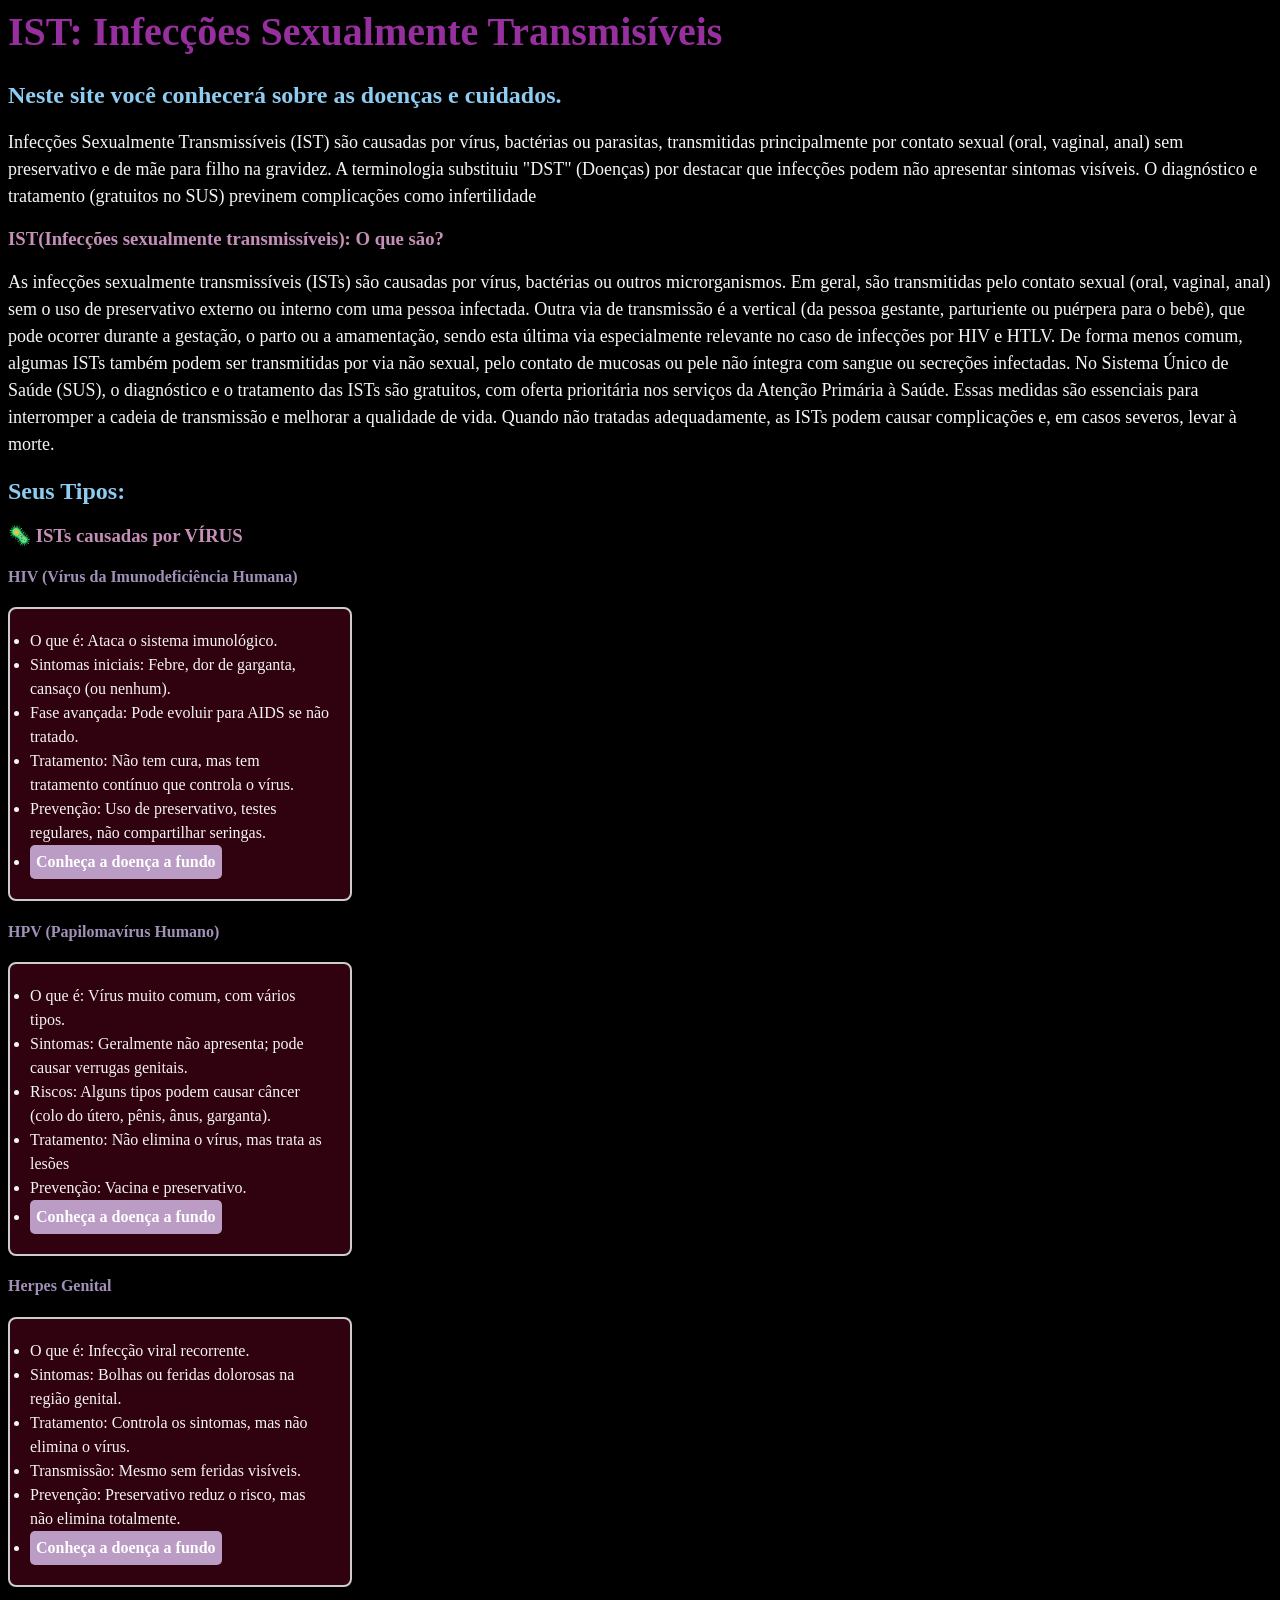
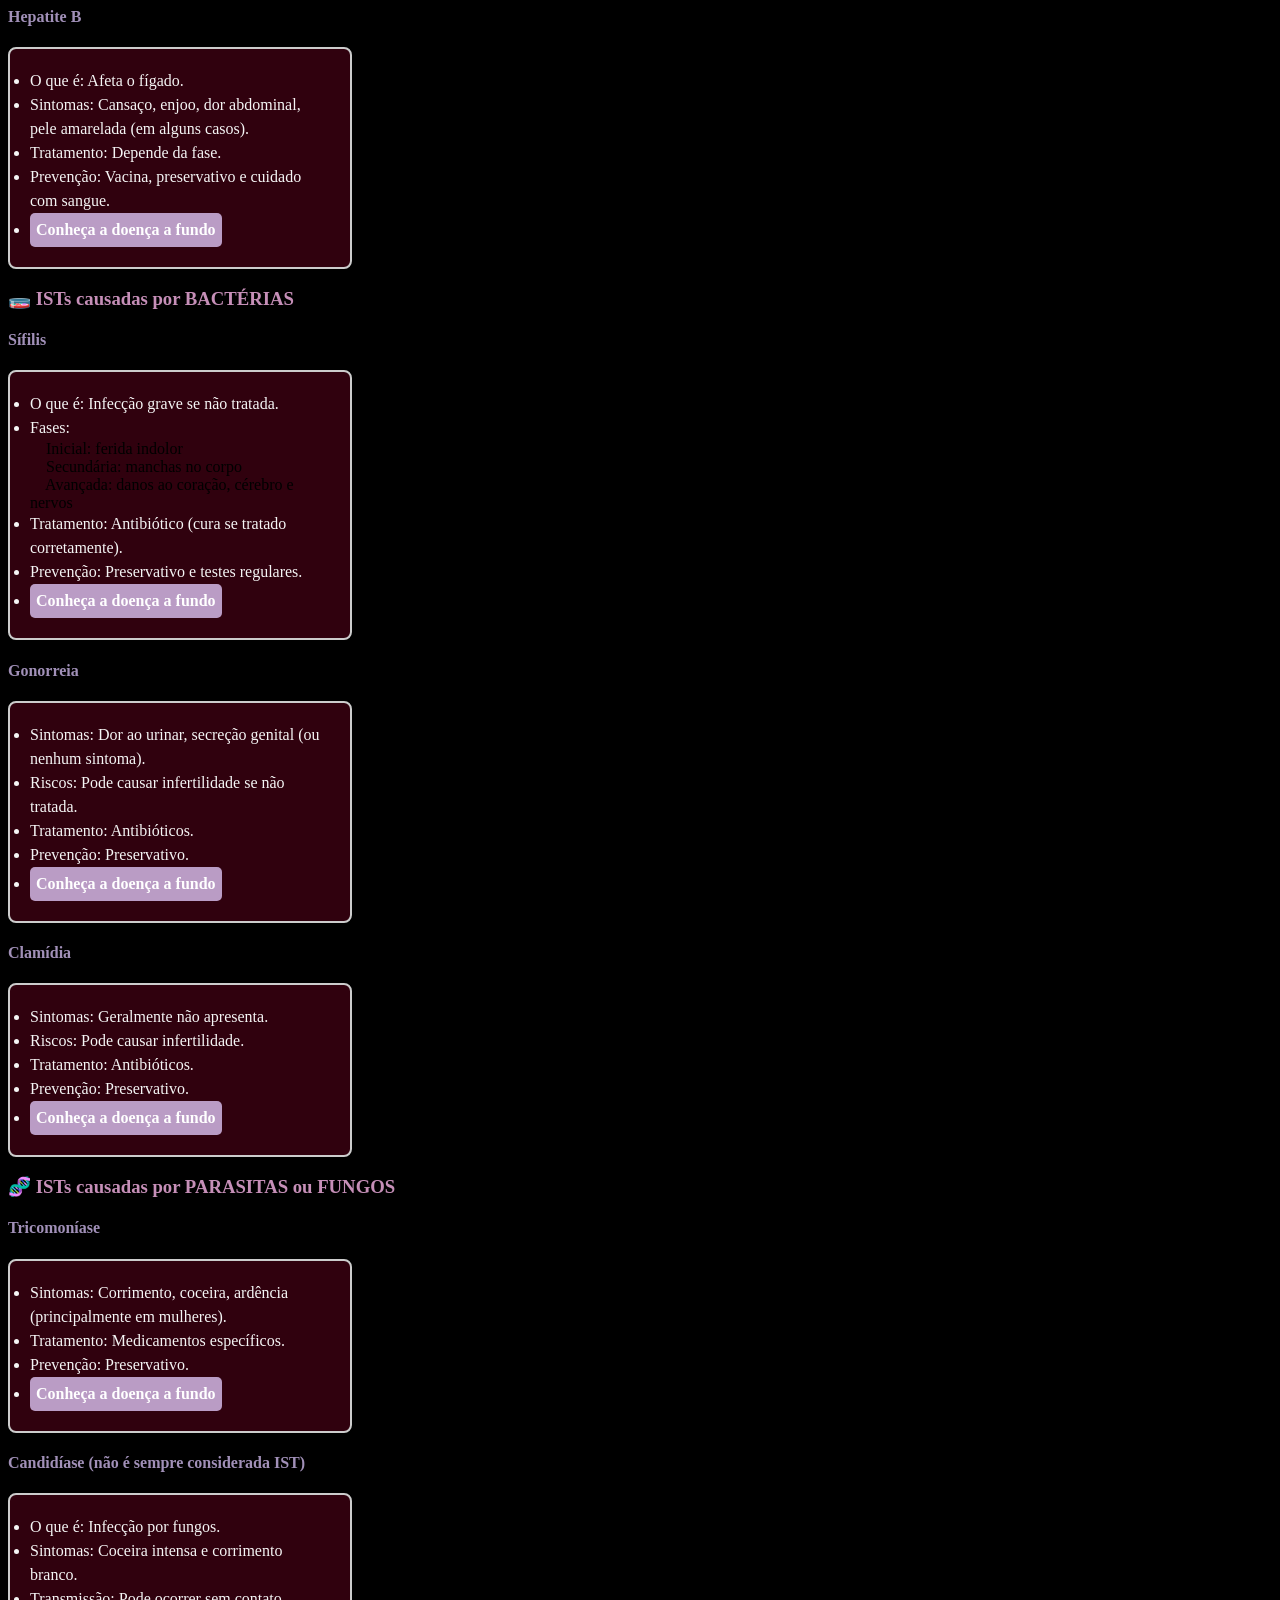
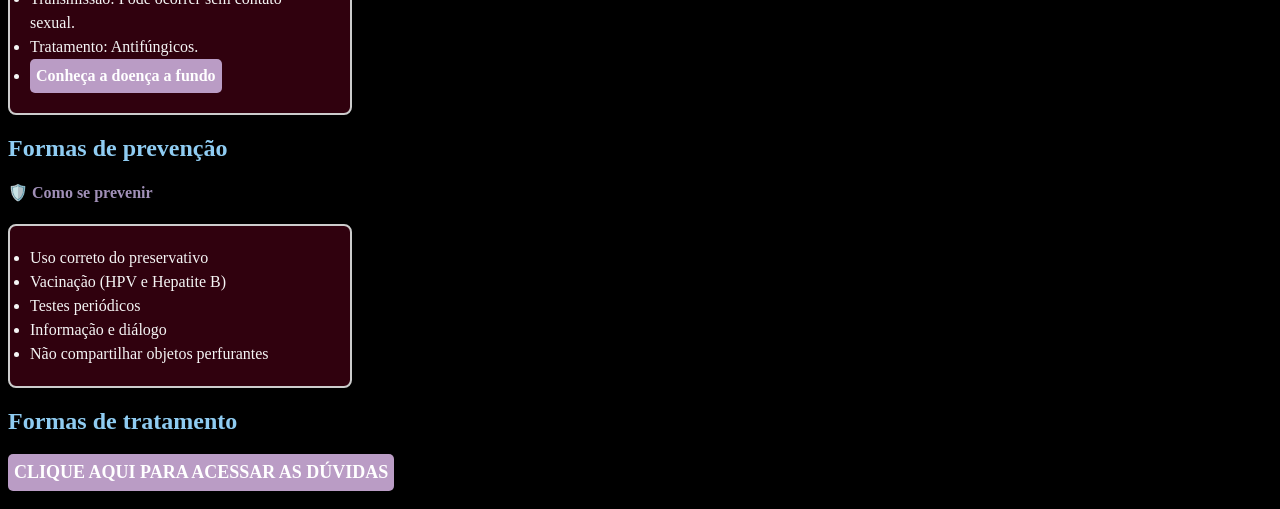
==== index.html @ 408e40e5 "colocando o index denovo" ====
<html>
    <head>
        <meta charset="UTF-8">
        <meta name="description" content="O silencio transmite">
        <title>ISTs: O SILÊNCIO TRANSMITE</title>
        <style>
            body {
    background-color:black;
  }
  
  h1 {
    color:rgb(152, 47, 158);
    font-size: 40px;
    

  }

  
  h2 {
    
    color: rgb(143, 204, 242);
  }


  
  h3 {

    color: rgb(198, 143, 184);
  }

  h4 {

    color: rgb(161, 144, 184);
  }
  
  
  li {
    color:whitesmoke;
    line-height: 1.5;
  }
  
  
  
  
  
  p {
    color: whitesmoke;
    font-size: large;
    line-height: 1.5;
   
  }

 br {
    color: wheat;
 }

 a {
    display: inline-block;
    padding: 5px 6px;
    background-color: #ba9cc5;
    color: #ffffff;
    text-decoration: none;
    border-radius: 5px;
    font-weight: bold;
    transition: background-color 0.3s ease, transform 0.2s;
 }

 ul {
    background-color:rgb(48, 1, 14); /* Cor de fundo da caixinha */
    border: 2px solid #ccc; /* Cor e espessura da borda */
    border-radius: 8px; /* Cantos arredondados */
    padding: 20px; /* Espaço entre o texto e a borda */
    width: 300px; /* Largura fixa da caixinha */
    
 }
  

 
        </style>
    </head>
        <body>
            <header> 
                <h1>IST: Infecções Sexualmente Transmisíveis</h1>
                <h2>Neste site você conhecerá sobre as doenças e cuidados. </h2>
            </header>
            
            <main>
                  <!--   INTRODUÇÃO -->
                <section>
                
                    <p>Infecções Sexualmente Transmissíveis (IST) são causadas por vírus, bactérias ou parasitas, transmitidas principalmente por contato sexual (oral, vaginal, anal) sem preservativo e de mãe para filho na gravidez. A terminologia substituiu "DST" (Doenças) por destacar que infecções podem não apresentar sintomas visíveis. O diagnóstico e tratamento (gratuitos no SUS) previnem complicações como infertilidade </p>
                
                </section>
                <!--  DESENVOLVIMENTO(OQ E )  -->
                <section>
                    <h3> IST(Infecções sexualmente transmissíveis): O que são? </h3>   

                    <P>As infecções sexualmente transmissíveis (ISTs) são causadas por vírus, bactérias ou outros microrganismos. Em geral, são transmitidas pelo contato sexual (oral, vaginal, anal) sem o uso de preservativo externo ou interno com uma pessoa infectada.
                         Outra via de transmissão é a vertical (da pessoa gestante, parturiente ou puérpera para o bebê), que pode ocorrer durante a gestação, o parto ou a amamentação, sendo esta última via especialmente relevante no caso de infecções por HIV e HTLV. 
                         De forma menos comum, algumas ISTs também podem ser transmitidas por via não sexual, pelo contato de mucosas ou pele não íntegra com sangue ou secreções infectadas.
                         No Sistema Único de Saúde (SUS), o diagnóstico e o tratamento das ISTs são gratuitos, com oferta prioritária nos serviços da Atenção Primária à Saúde. Essas medidas são essenciais para interromper a cadeia de transmissão e melhorar a qualidade de vida. Quando não tratadas adequadamente, as ISTs podem causar complicações e, em casos severos, levar à morte.</P>
                </section>   

                <section>
                    <h2>Seus Tipos:</h2>
                        <h3>🦠 ISTs causadas por VÍRUS</h3>
                            <h4>HIV (Vírus da Imunodeficiência Humana)</h4>
                                <ul>
                                    <li>O que é: Ataca o sistema imunológico.</li>

                                    <li>Sintomas iniciais: Febre, dor de garganta, cansaço (ou nenhum).</li>

                                    <li>Fase avançada: Pode evoluir para AIDS se não tratado.</li>

                                    <li>Tratamento: Não tem cura, mas tem tratamento contínuo que controla o vírus.</li>

                                    <li>Prevenção: Uso de preservativo, testes regulares, não compartilhar seringas.</li>
                                    <li><a href="mais_HIV.html">Conheça a doença a fundo</a></li>
                                </ul>
                            
                            <h4>HPV (Papilomavírus Humano)</h4>
                                <ul>
                                    <li>O que é: Vírus muito comum, com vários tipos.</li>

                                    <li>Sintomas: Geralmente não apresenta; pode causar verrugas genitais.</li>

                                    <li>Riscos: Alguns tipos podem causar câncer (colo do útero, pênis, ânus, garganta).</li>

                                    <li>Tratamento: Não elimina o vírus, mas trata as lesões</li>

                                    <li>Prevenção: Vacina e preservativo.</li>
                                    <li><a href="mais_HPV.html">Conheça a doença a fundo</a></li>
                                </ul>
                            <h4>Herpes Genital</h4>
                                <ul>
                                    <li>O que é: Infecção viral recorrente.</li>

                                    <li>Sintomas: Bolhas ou feridas dolorosas na região genital.</li>

                                    <li>Tratamento: Controla os sintomas, mas não elimina o vírus.</li>

                                    <li>Transmissão: Mesmo sem feridas visíveis.</li>

                                    <li>Prevenção: Preservativo reduz o risco, mas não elimina totalmente.</li>
                                    <li><a href="mais_herpesgenital.html">Conheça a doença a fundo</a></li>
                                </ul>
                                                
                            <h4>Hepatite B</h4>
                                <ul>
                                    <li>O que é: Afeta o fígado.</li>

                                    <li>Sintomas: Cansaço, enjoo, dor abdominal, pele amarelada (em alguns casos).</li>

                                    <li>Tratamento: Depende da fase.</li>

                                    <li>Prevenção: Vacina, preservativo e cuidado com sangue.</li>
                                    <li><a href="mais_hepatitib.html">Conheça a doença a fundo</a></li>
                                </ul>

                </section>

                <section>
                        <h3>🧫 ISTs causadas por BACTÉRIAS</h3>
                            <h4>Sífilis</h4>

                                <ul>
                                    <li>O que é: Infecção grave se não tratada.</li>

                                    <li>Fases:</li>

                                    &nbsp; &nbsp; Inicial: ferida indolor

                                    <br> &nbsp; &nbsp; Secundária: manchas no corpo

                                    <br> &nbsp; &nbsp; Avançada: danos ao coração, cérebro e nervos

                                    <li>Tratamento: Antibiótico (cura se tratado corretamente).</li>
 
                                    <li>Prevenção: Preservativo e testes regulares.</li>
                                    <li><a href="mais_sifilis.html">Conheça a doença a fundo</a></li>
                            
                                </ul>
                            <H4>Gonorreia</H4>

                                <ul>
                                    <li>Sintomas: Dor ao urinar, secreção genital (ou nenhum sintoma).</li> 

                                    <li>Riscos: Pode causar infertilidade se não tratada.</li>

                                    <li>Tratamento: Antibióticos.</li>
 
                                    <li>Prevenção: Preservativo.</li>
                                    <li><a href="mais_gonorreia.html">Conheça a doença a fundo</a></li>
                                </ul>
                            <h4>Clamídia</h4>
                                <ul>
                                   <li>Sintomas: Geralmente não apresenta.</li>

                                    <li>Riscos: Pode causar infertilidade.</li>

                                    <li>Tratamento: Antibióticos.</li>

                                    <li>Prevenção: Preservativo.</li>
                                    <li><a href="mais_clamidia.html">Conheça a doença a fundo</a></li>
                                </ul>                                                     
                    
                            
                </section>

                <section>
                    <h3>🧬 ISTs causadas por PARASITAS ou FUNGOS</h3>
                        <h4>Tricomoníase</h4>
                            <ul>
                                <li>Sintomas: Corrimento, coceira, ardência (principalmente em mulheres).</li>

                                <li>Tratamento: Medicamentos específicos.</li>

                                <li>Prevenção: Preservativo.</li>
                                <li><a href="mais_tricomoniase.html">Conheça a doença a fundo</a></li>
                            </ul>

                        <h4>Candidíase (não é sempre considerada IST)</h4>
                            <ul>
                                <li>O que é: Infecção por fungos.</li>

                                <li>Sintomas: Coceira intensa e corrimento branco.</li>

                                <li>Transmissão: Pode ocorrer sem contato sexual.</li>

                                <li>Tratamento: Antifúngicos.</li>
                                <li><a href="mais_cadidiase.html">Conheça a doença a fundo</a></li>
                            </ul>
                </section>

                <section>
                    <h2>Formas de prevenção</h2>
                        <h4>🛡️ Como se prevenir</h4>
                        <ul>
                            <li>Uso correto do preservativo</li>

                            <li>Vacinação (HPV e Hepatite B)</li>

                            <li>Testes periódicos</li>

                            <li>Informação e diálogo</li>

                            <li>Não compartilhar objetos perfurantes</li>
                        </ul>
                    <h2>Formas de tratamento</h2> 

                </section>
                    <p><a href="duvidas.html">CLIQUE AQUI PARA ACESSAR AS DÚVIDAS</a></p>
                   
                
                
                
                
                
        
                
                
                <!--     
                <section>
                    <H2>RESPONDA SOBRE O PROFESSOR ADRIANO</H2>
                    <h3>Pergunta 1</h3>
                    <H3>Qual o aluno que o cabelo que mais parece o do professor?</H3>
                    <form>
                        <input type="radio" value="João Victor" id="p1a"
                        name="pergunta1">
                        <label for="p1a">João Victor</label><br>

                        <input type="radio" value="Bernardo Cézar" id="p1b"
                        name="pergunta1">
                        <label for="p1b">Bernardo Cézar</label><br>

                        <input type="radio" value="Pedro Lucas" id="p1c"
                        name="pergunta1">
                        <label for="p1c">Pedro Lucas</label><br>

                        <input type="radio" value="Dantas" id="p1d"
                        name="pergunta1">
                        <label for="p1d">Dantas</label><br>
                    </form>
                </section>
               
                <section>
                    <h3>Pergunta 2</h3>
                    <h3>segundo o professor adriano na próxima aula iremos apreder a mexer com ___:</h3>
                    <input type="text" name="pergunta2" id="p2"  placeholder="escreva sua resposta...">
                </section>
                
                <section>
                    <h3>Pergunta 3</h3>
                    <h3>escreva uma senha para o professor:</h3>
                    <form>
                        <input type="password" id="p3" name="pergunta3" placeholder="digite a senha">
                
                    </form>
                </section>
                
                <section>
                    <h3>Pergunta 4</h3>
                    <h3>Qual dia o professor adriano falou que gostava da turma info1A?</h3>
                    <form>
                        <input type="date" id="p4" name="pergunta4">
                    </form>
                </section>
                <section>
                    <h3>Pergunta 5</h3>
                    <h3>marque aquilo que o professor adriano já ensinou:</h3>
                    <form>
                        <input type="checkbox" id= "p5a"
                        name="pergunta5" value="javascript">
                        <label for="p5a">javascript</label><br>

                        <input type="checkbox" id="p5b"
                        name="pergunta5" value="html">
                        <label for="p5b">html</label><br>

                        <input type="checkbox" name="pergunta5" id="p5c" value="scrach">
                        <label for="p5c">scrach</label><br>

                        <input type="checkbox" name="pergunta5" id="p5d" value="gráficos">
                        <label for="p5c">gráficos</label><br>

                        <input type="checkbox" name="pergunta5" id="p5e" value="música">
                        <label for="p5e">música</label><br>
                    </form>
                </section>

                <SEction>
                    <h2>Upload de Arquivos</h2>
                    <h3>Faça abaixo o upload de um arquivo contendo um código.</h3>
                    <input type="file" name="arquivo" id="arquivo">

                </SEction>
            -->
            </main>      
        </body>                                                                         
</html>
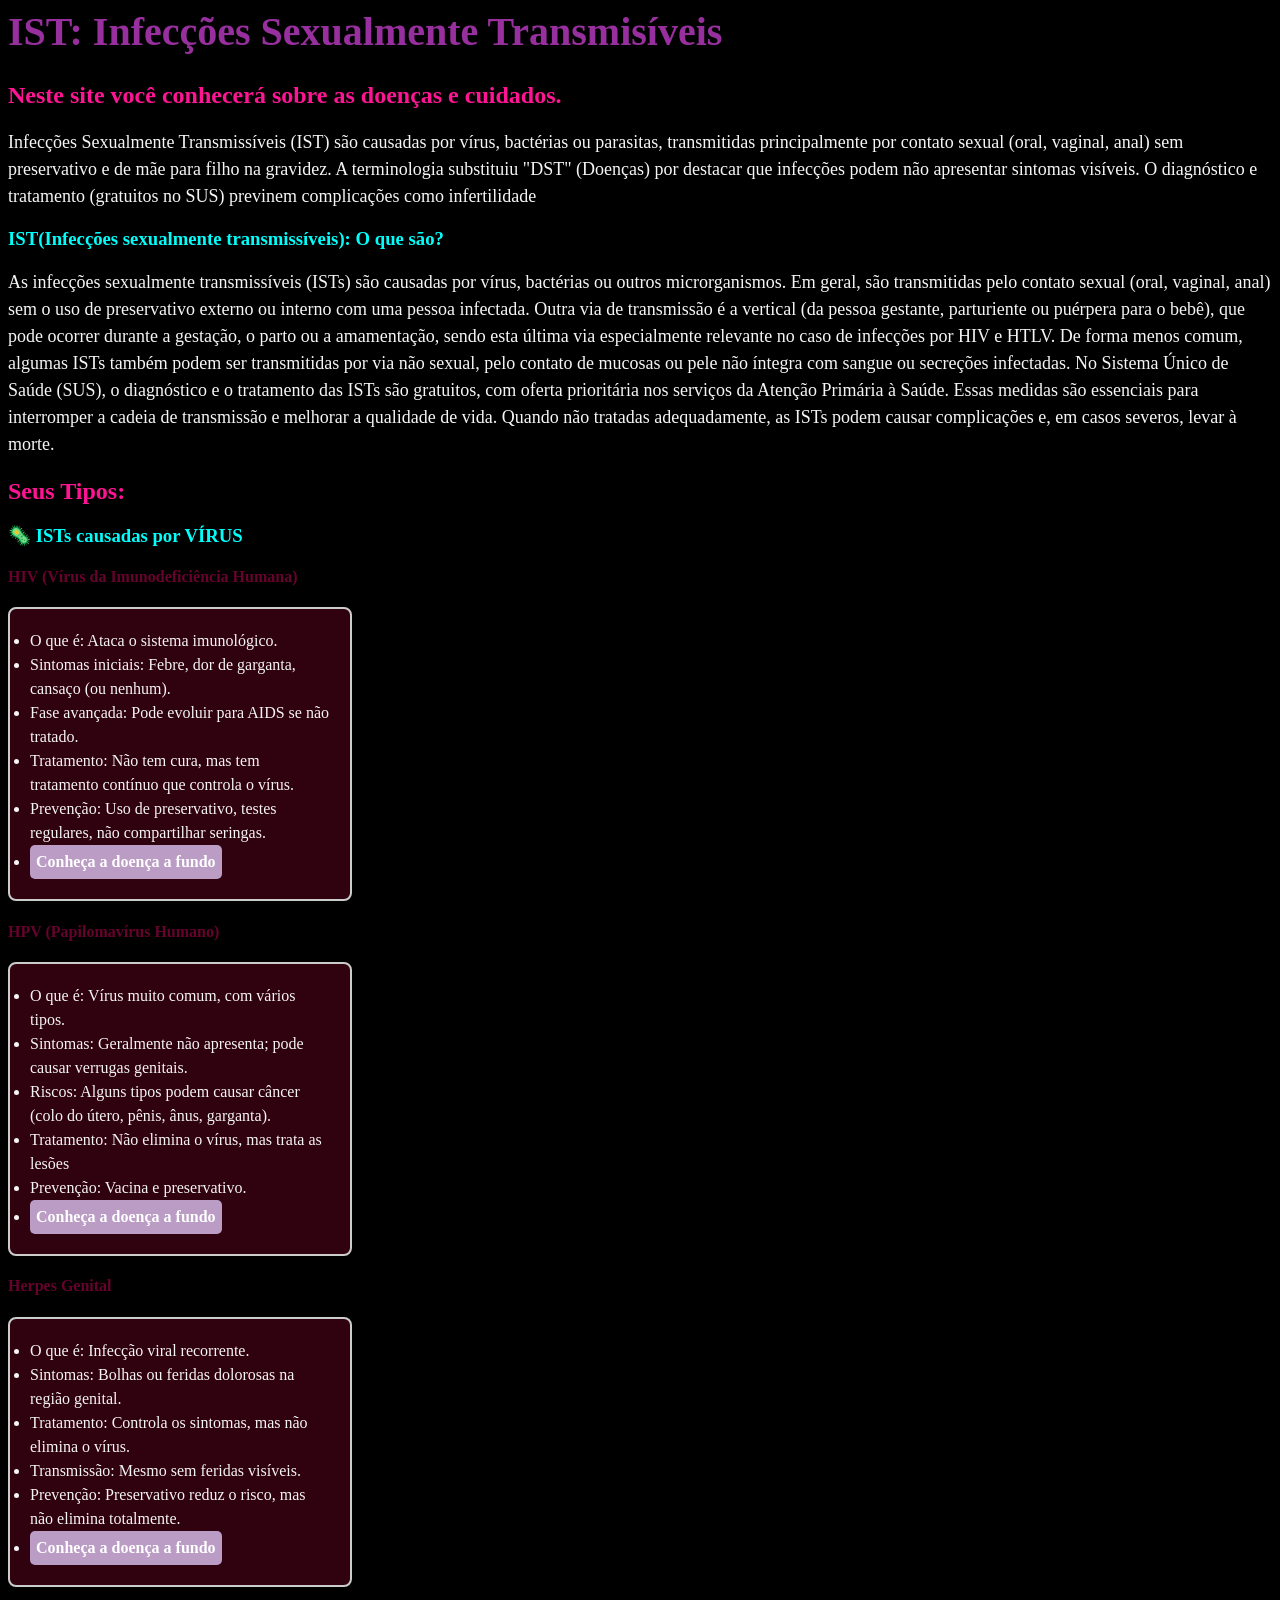
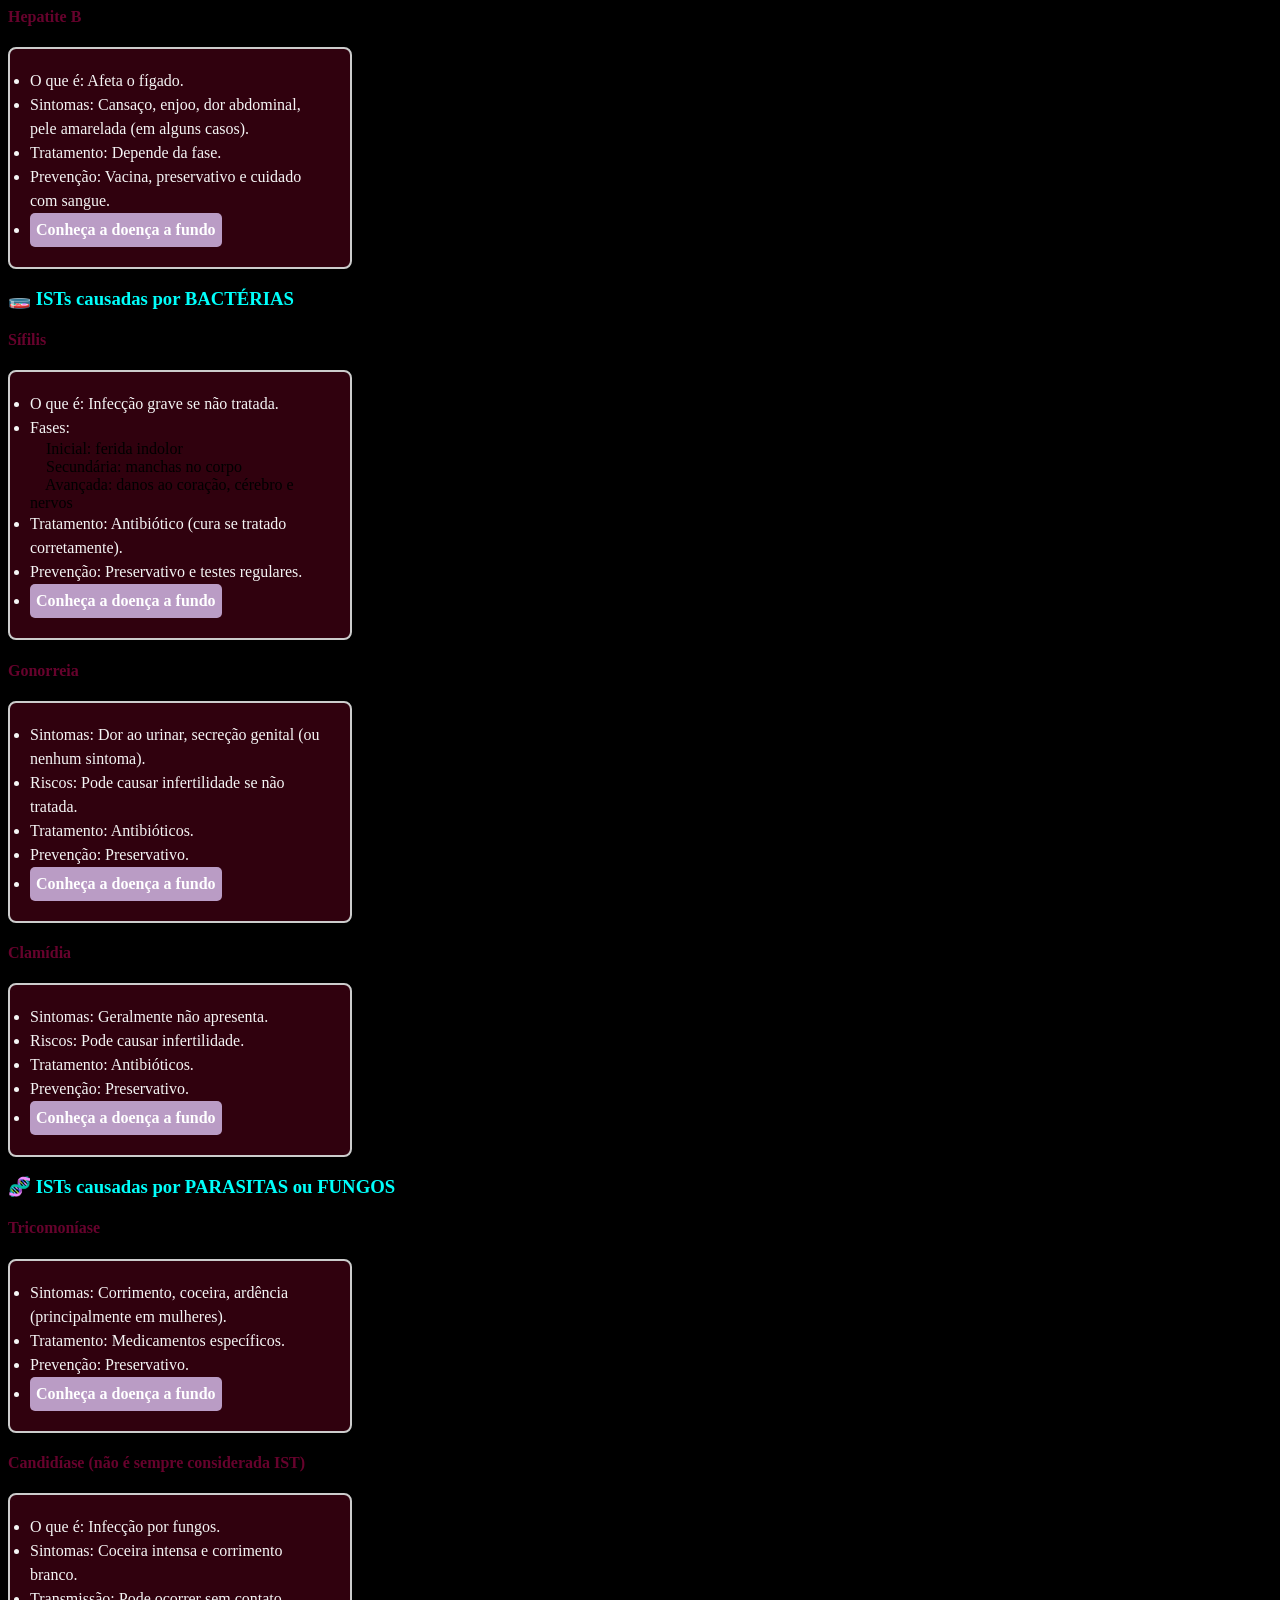
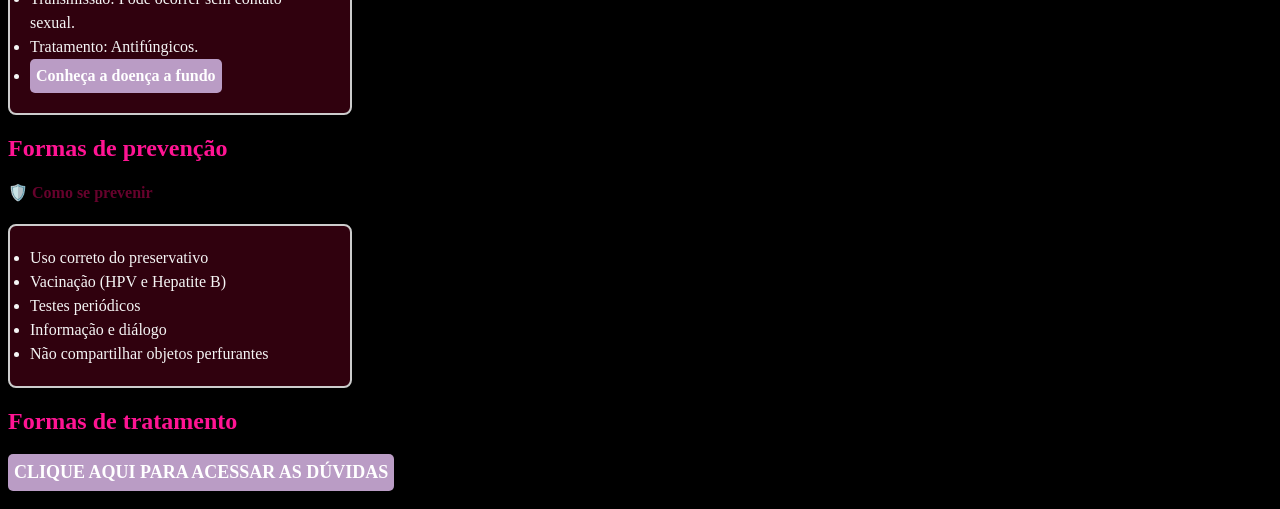
==== commit 46fa18b8: "Update index.html" ====
--- a/index.html
+++ b/index.html
@@ -18,19 +18,19 @@
   
   h2 {
     
-    color: rgb(143, 204, 242);
+    color: deeppink;
   }
 
 
   
   h3 {
 
-    color: rgb(198, 143, 184);
+    color: rgb(0, 255, 251);
   }
 
   h4 {
 
-    color: rgb(161, 144, 184);
+    color: rgb(102, 2, 44);
   }
   
   
@@ -228,7 +228,7 @@
                                 <li>Transmissão: Pode ocorrer sem contato sexual.</li>
 
                                 <li>Tratamento: Antifúngicos.</li>
-                                <li><a href="mais_cadidiase.html">Conheça a doença a fundo</a></li>
+                                <li><a href="mais_candidiase.html">Conheça a doença a fundo</a></li>
                             </ul>
                 </section>
 
@@ -250,91 +250,6 @@
 
                 </section>
                     <p><a href="duvidas.html">CLIQUE AQUI PARA ACESSAR AS DÚVIDAS</a></p>
-                   
-                
-                
-                
-                
-                
-        
-                
-                
-                <!--     
-                <section>
-                    <H2>RESPONDA SOBRE O PROFESSOR ADRIANO</H2>
-                    <h3>Pergunta 1</h3>
-                    <H3>Qual o aluno que o cabelo que mais parece o do professor?</H3>
-                    <form>
-                        <input type="radio" value="João Victor" id="p1a"
-                        name="pergunta1">
-                        <label for="p1a">João Victor</label><br>
-
-                        <input type="radio" value="Bernardo Cézar" id="p1b"
-                        name="pergunta1">
-                        <label for="p1b">Bernardo Cézar</label><br>
-
-                        <input type="radio" value="Pedro Lucas" id="p1c"
-                        name="pergunta1">
-                        <label for="p1c">Pedro Lucas</label><br>
-
-                        <input type="radio" value="Dantas" id="p1d"
-                        name="pergunta1">
-                        <label for="p1d">Dantas</label><br>
-                    </form>
-                </section>
-               
-                <section>
-                    <h3>Pergunta 2</h3>
-                    <h3>segundo o professor adriano na próxima aula iremos apreder a mexer com ___:</h3>
-                    <input type="text" name="pergunta2" id="p2"  placeholder="escreva sua resposta...">
-                </section>
-                
-                <section>
-                    <h3>Pergunta 3</h3>
-                    <h3>escreva uma senha para o professor:</h3>
-                    <form>
-                        <input type="password" id="p3" name="pergunta3" placeholder="digite a senha">
-                
-                    </form>
-                </section>
-                
-                <section>
-                    <h3>Pergunta 4</h3>
-                    <h3>Qual dia o professor adriano falou que gostava da turma info1A?</h3>
-                    <form>
-                        <input type="date" id="p4" name="pergunta4">
-                    </form>
-                </section>
-                <section>
-                    <h3>Pergunta 5</h3>
-                    <h3>marque aquilo que o professor adriano já ensinou:</h3>
-                    <form>
-                        <input type="checkbox" id= "p5a"
-                        name="pergunta5" value="javascript">
-                        <label for="p5a">javascript</label><br>
-
-                        <input type="checkbox" id="p5b"
-                        name="pergunta5" value="html">
-                        <label for="p5b">html</label><br>
-
-                        <input type="checkbox" name="pergunta5" id="p5c" value="scrach">
-                        <label for="p5c">scrach</label><br>
-
-                        <input type="checkbox" name="pergunta5" id="p5d" value="gráficos">
-                        <label for="p5c">gráficos</label><br>
-
-                        <input type="checkbox" name="pergunta5" id="p5e" value="música">
-                        <label for="p5e">música</label><br>
-                    </form>
-                </section>
-
-                <SEction>
-                    <h2>Upload de Arquivos</h2>
-                    <h3>Faça abaixo o upload de um arquivo contendo um código.</h3>
-                    <input type="file" name="arquivo" id="arquivo">
-
-                </SEction>
-            -->
             </main>      
         </body>                                                                         
-</html>+</html>
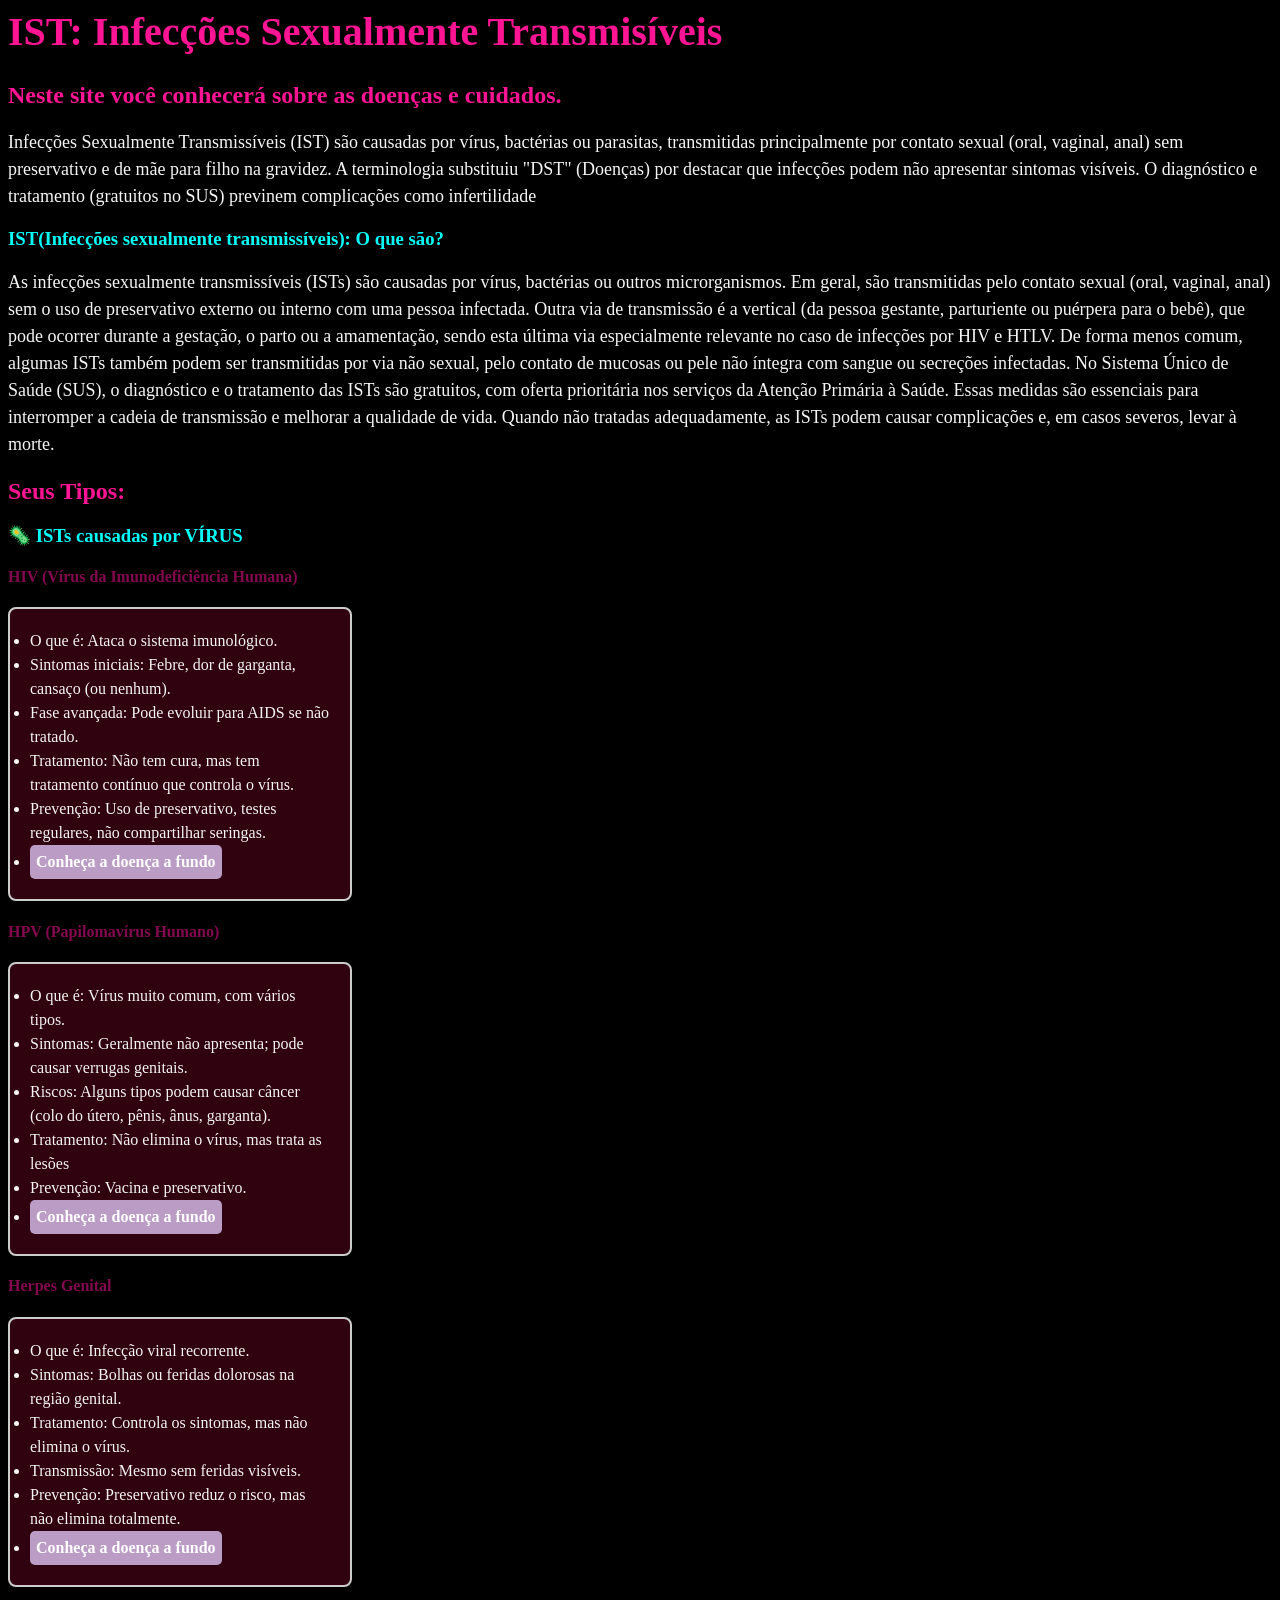
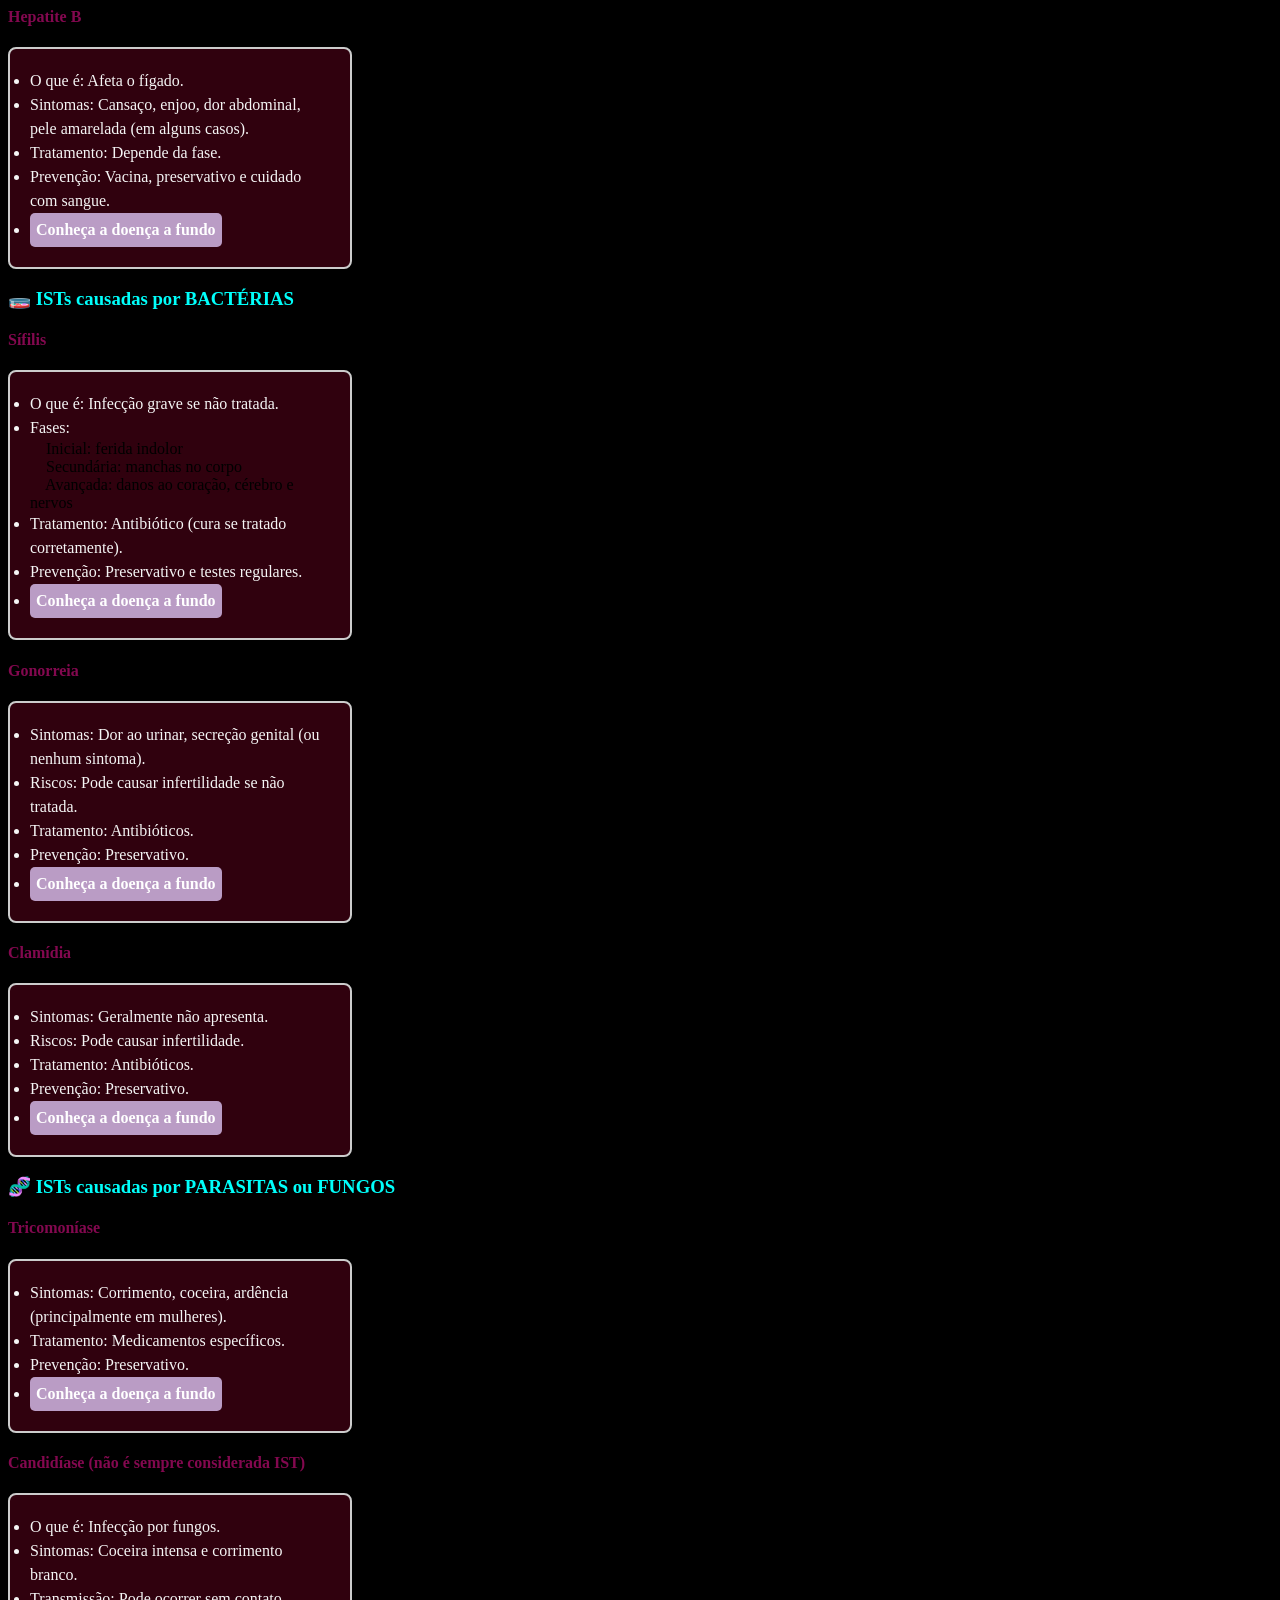
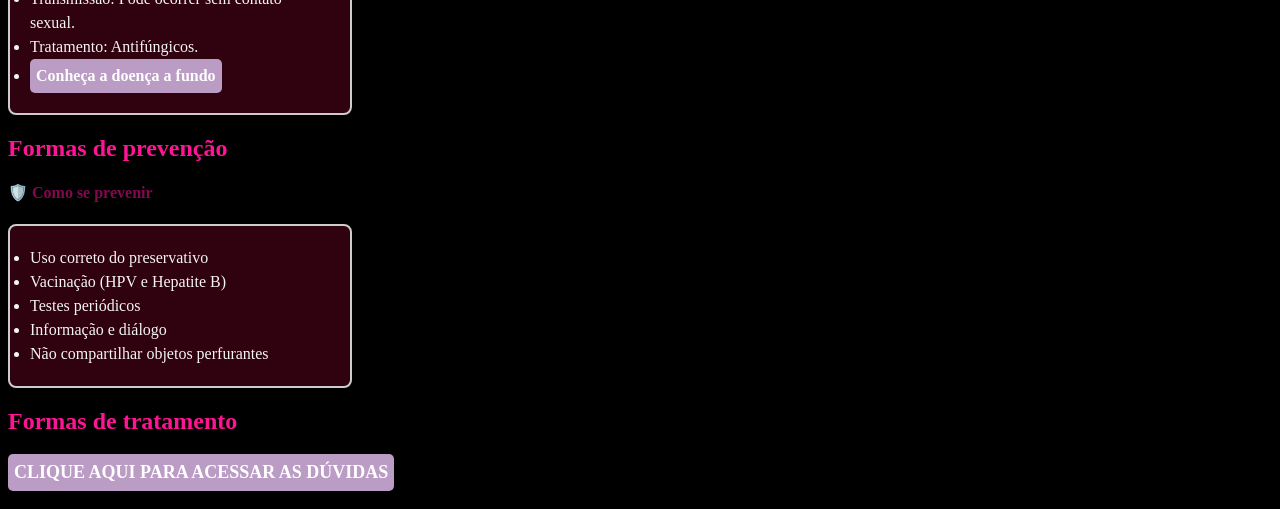
==== commit 086b589a: "Update index.html" ====
--- a/index.html
+++ b/index.html
@@ -9,7 +9,7 @@
   }
   
   h1 {
-    color:rgb(152, 47, 158);
+    color: deeppink;
     font-size: 40px;
     
 
@@ -30,7 +30,7 @@
 
   h4 {
 
-    color: rgb(102, 2, 44);
+    color: rgb(131, 8, 79);
   }
   
   
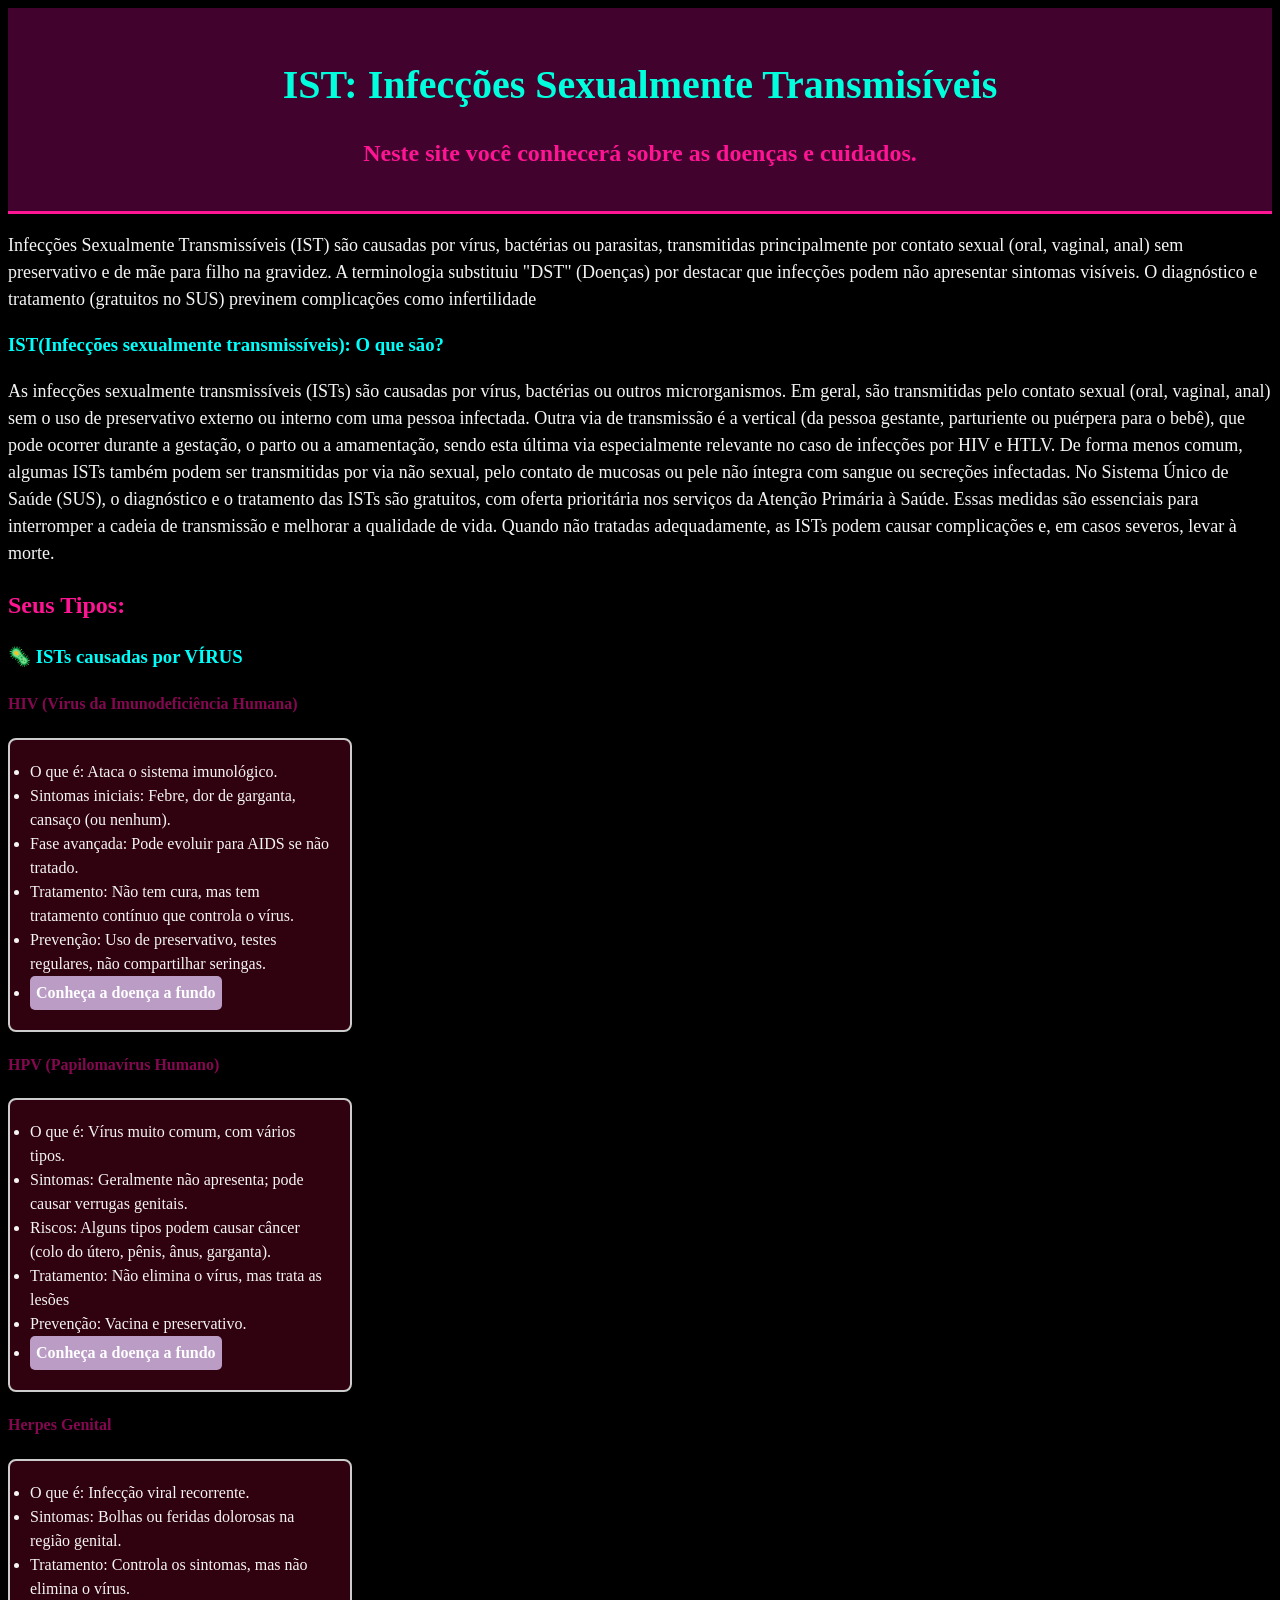
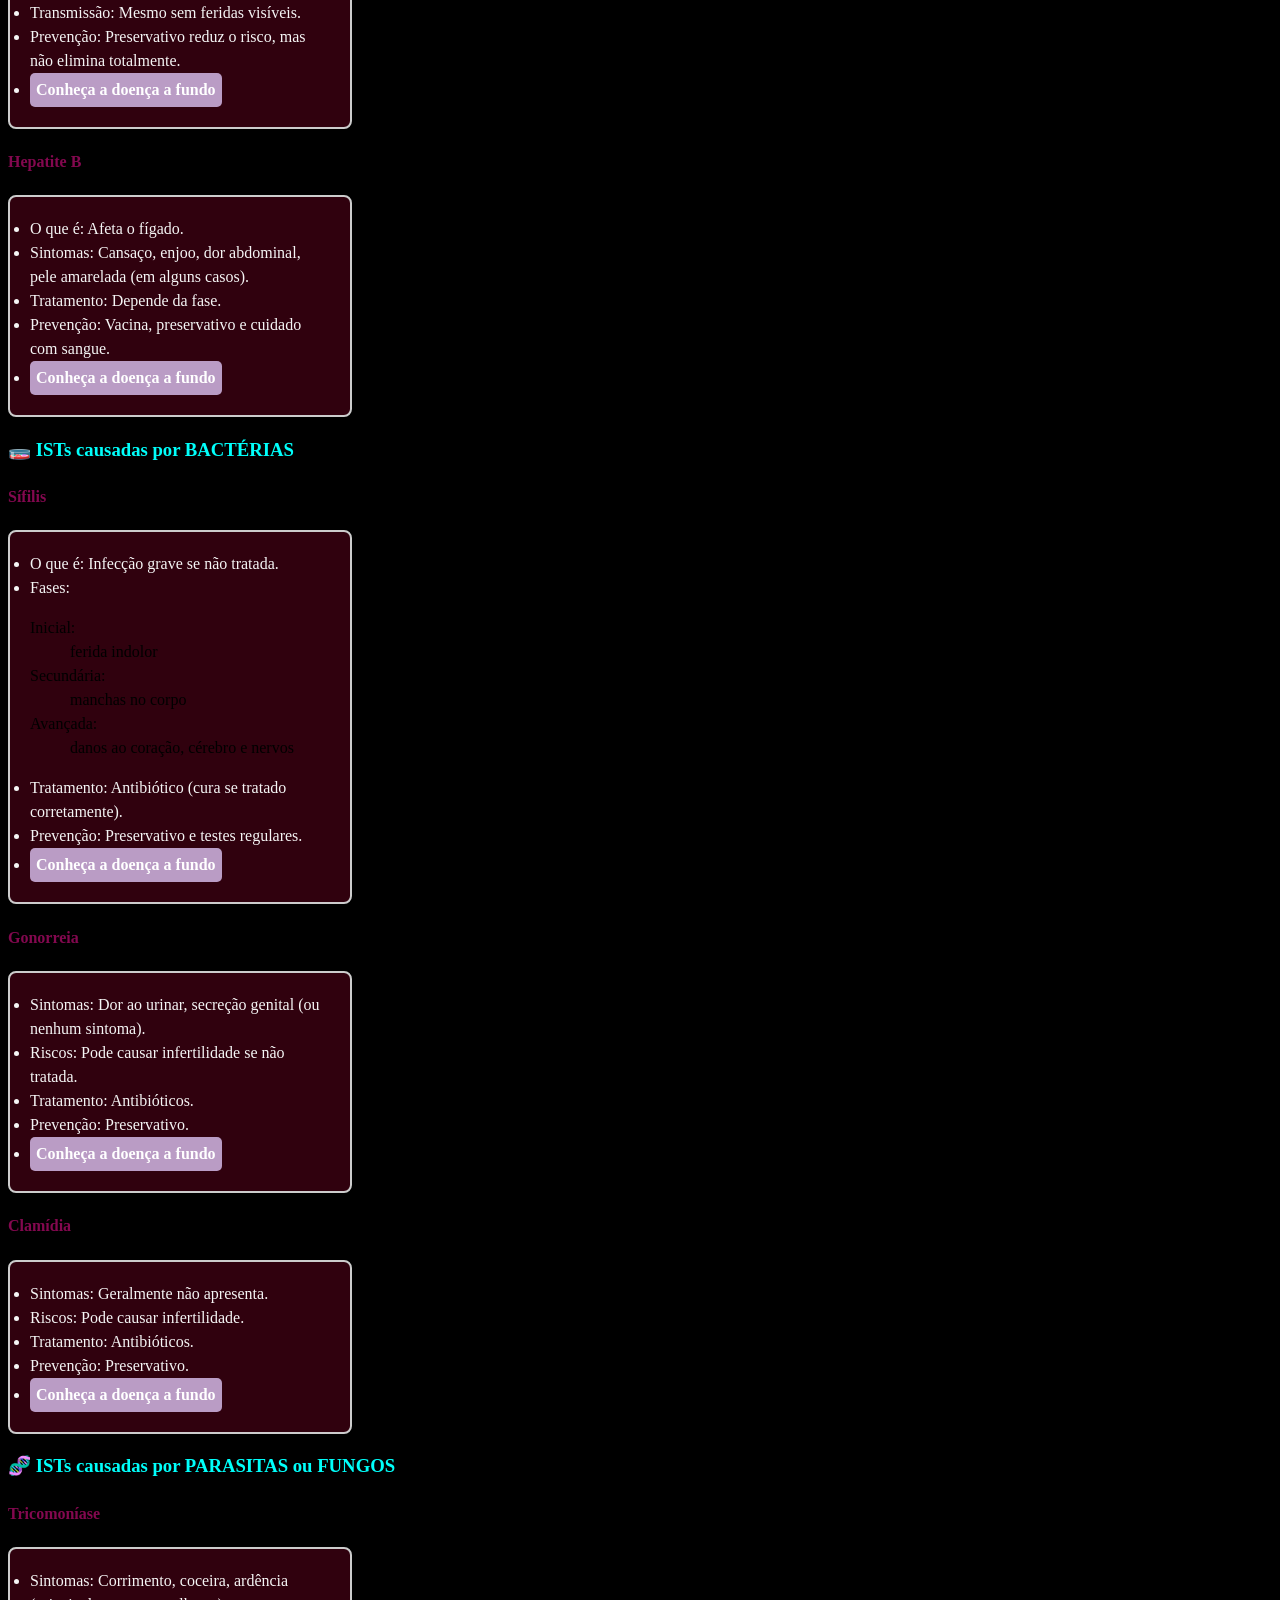
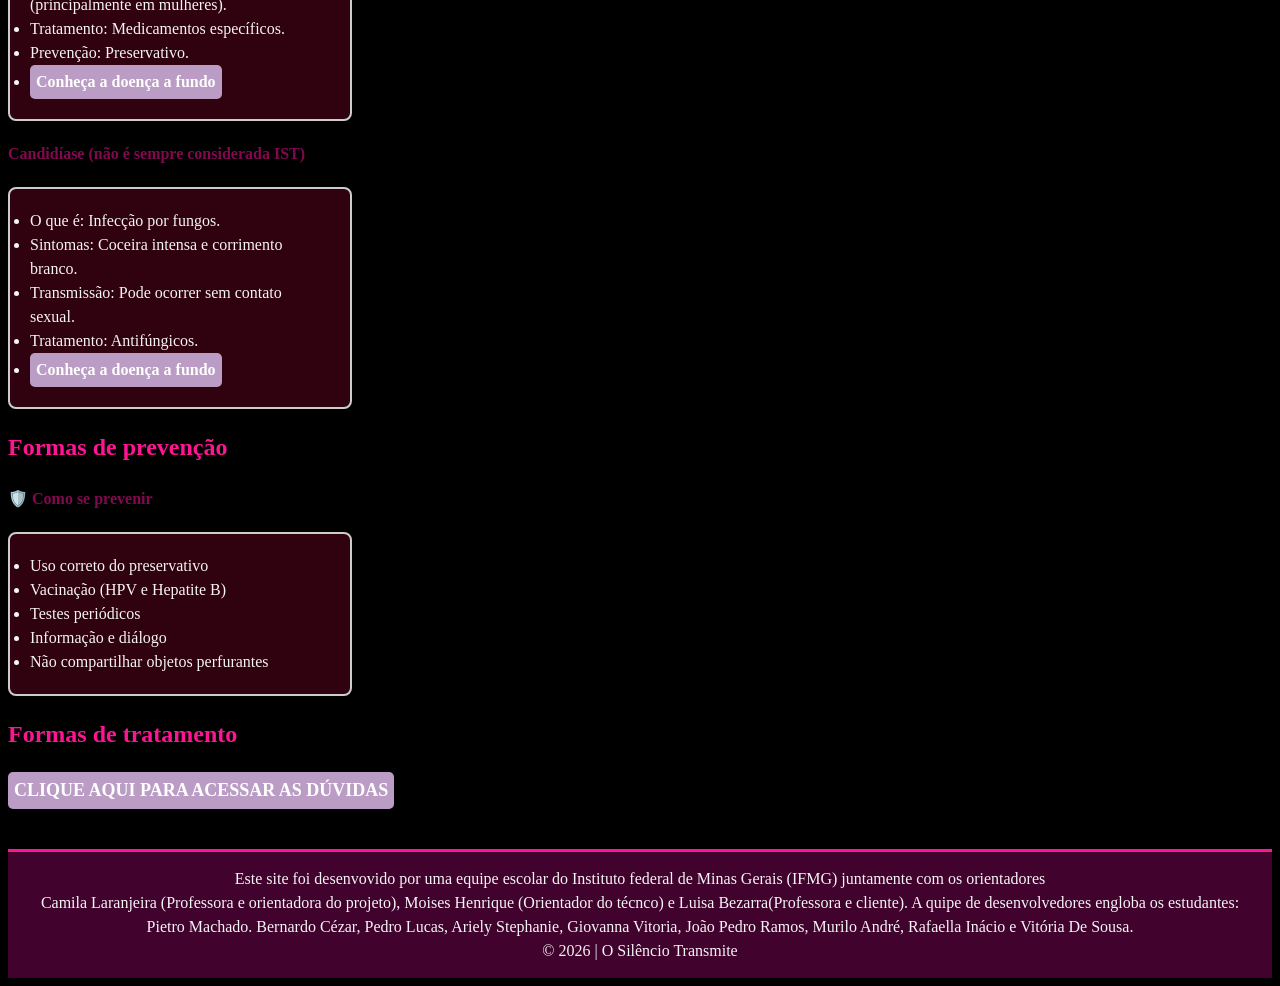
==== commit b3144e4c: "." ====
--- a/index.html
+++ b/index.html
@@ -3,6 +3,7 @@
         <meta charset="UTF-8">
         <meta name="description" content="O silencio transmite">
         <title>ISTs: O SILÊNCIO TRANSMITE</title>
+        <link rel="stylesheet" href="estiloISTs.css">
         <style>
             body {
     background-color:black;
@@ -168,12 +169,18 @@
 
                                     <li>Fases:</li>
 
-                                    &nbsp; &nbsp; Inicial: ferida indolor
-
-                                    <br> &nbsp; &nbsp; Secundária: manchas no corpo
-
-                                    <br> &nbsp; &nbsp; Avançada: danos ao coração, cérebro e nervos
-
+                                    <dl>
+                                        <dt>Inicial:</dt> 
+                                        <dd>ferida indolor</dd>
+
+                                        <dt>Secundária:</dt> 
+                                        <dd>manchas no corpo</dd>
+
+                                        <dt>Avançada:</dt>
+                                        <dd>danos ao coração, cérebro e nervos</dd></li>
+                                    </dl>
+
+                                    
                                     <li>Tratamento: Antibiótico (cura se tratado corretamente).</li>
  
                                     <li>Prevenção: Preservativo e testes regulares.</li>
@@ -250,6 +257,12 @@
 
                 </section>
                     <p><a href="duvidas.html">CLIQUE AQUI PARA ACESSAR AS DÚVIDAS</a></p>
-            </main>      
+            </main>
+            <footer>
+                <p>Este site foi desenvovido por uma equipe escolar do Instituto federal de Minas Gerais (IFMG) juntamente com os orientadores</p>
+                <p>Camila Laranjeira (Professora e orientadora do projeto), Moises Henrique (Orientador do técnco) e Luisa Bezarra(Professora e cliente). A quipe de desenvolvedores engloba os estudantes: Pietro Machado. Bernardo Cézar, Pedro Lucas, Ariely Stephanie, Giovanna Vitoria, João Pedro Ramos, Murilo André, Rafaella Inácio e Vitória De Sousa. </p>
+                <p>&copy; 2026 | O Silêncio Transmite</p>
+                
+            </footer>    
         </body>                                                                         
 </html>
--- a/estiloISTs.css
+++ b/estiloISTs.css
@@ -0,0 +1,70 @@
+p {
+    color: whitesmoke;
+    font-size: large;
+   
+}
+
+body {
+    background-color: black;
+    line-height: 1.5;
+
+}
+
+h2 {
+    color:deeppink;
+}
+
+h3 {
+    color:rgb(0, 255, 221);
+}
+
+h4 {
+    color:mediumpurple;
+}
+
+h1 {
+    rgb(0, 255, 221);
+}
+
+a {
+    display: inline-block;
+    padding: 5px 6px;
+    background-color: #41022d;
+    color: #ffffff;
+    text-decoration: none;
+    border-radius: 5px;
+    font-weight: bold;
+    transition: background-color 0.3s ease, transform 0.2s;
+
+}
+
+header {
+    background-color: #41022d;
+    padding: 20px;
+    text-align: center;
+    border-bottom: 3px solid deeppink;
+}
+
+header h1 {
+    color: rgb(0, 255, 221);
+    font-size: 40px;
+    margin-bottom: 15px;
+}
+
+nav a {
+    margin: 5px;
+}
+
+footer {
+    background-color: #41022d;
+    color: whitesmoke;
+    text-align: center;
+    padding: 15px;
+    margin-top: 40px;
+    border-top: 3px solid deeppink;
+}
+
+footer p {
+    margin: 0;
+    font-size: 16px;
+}
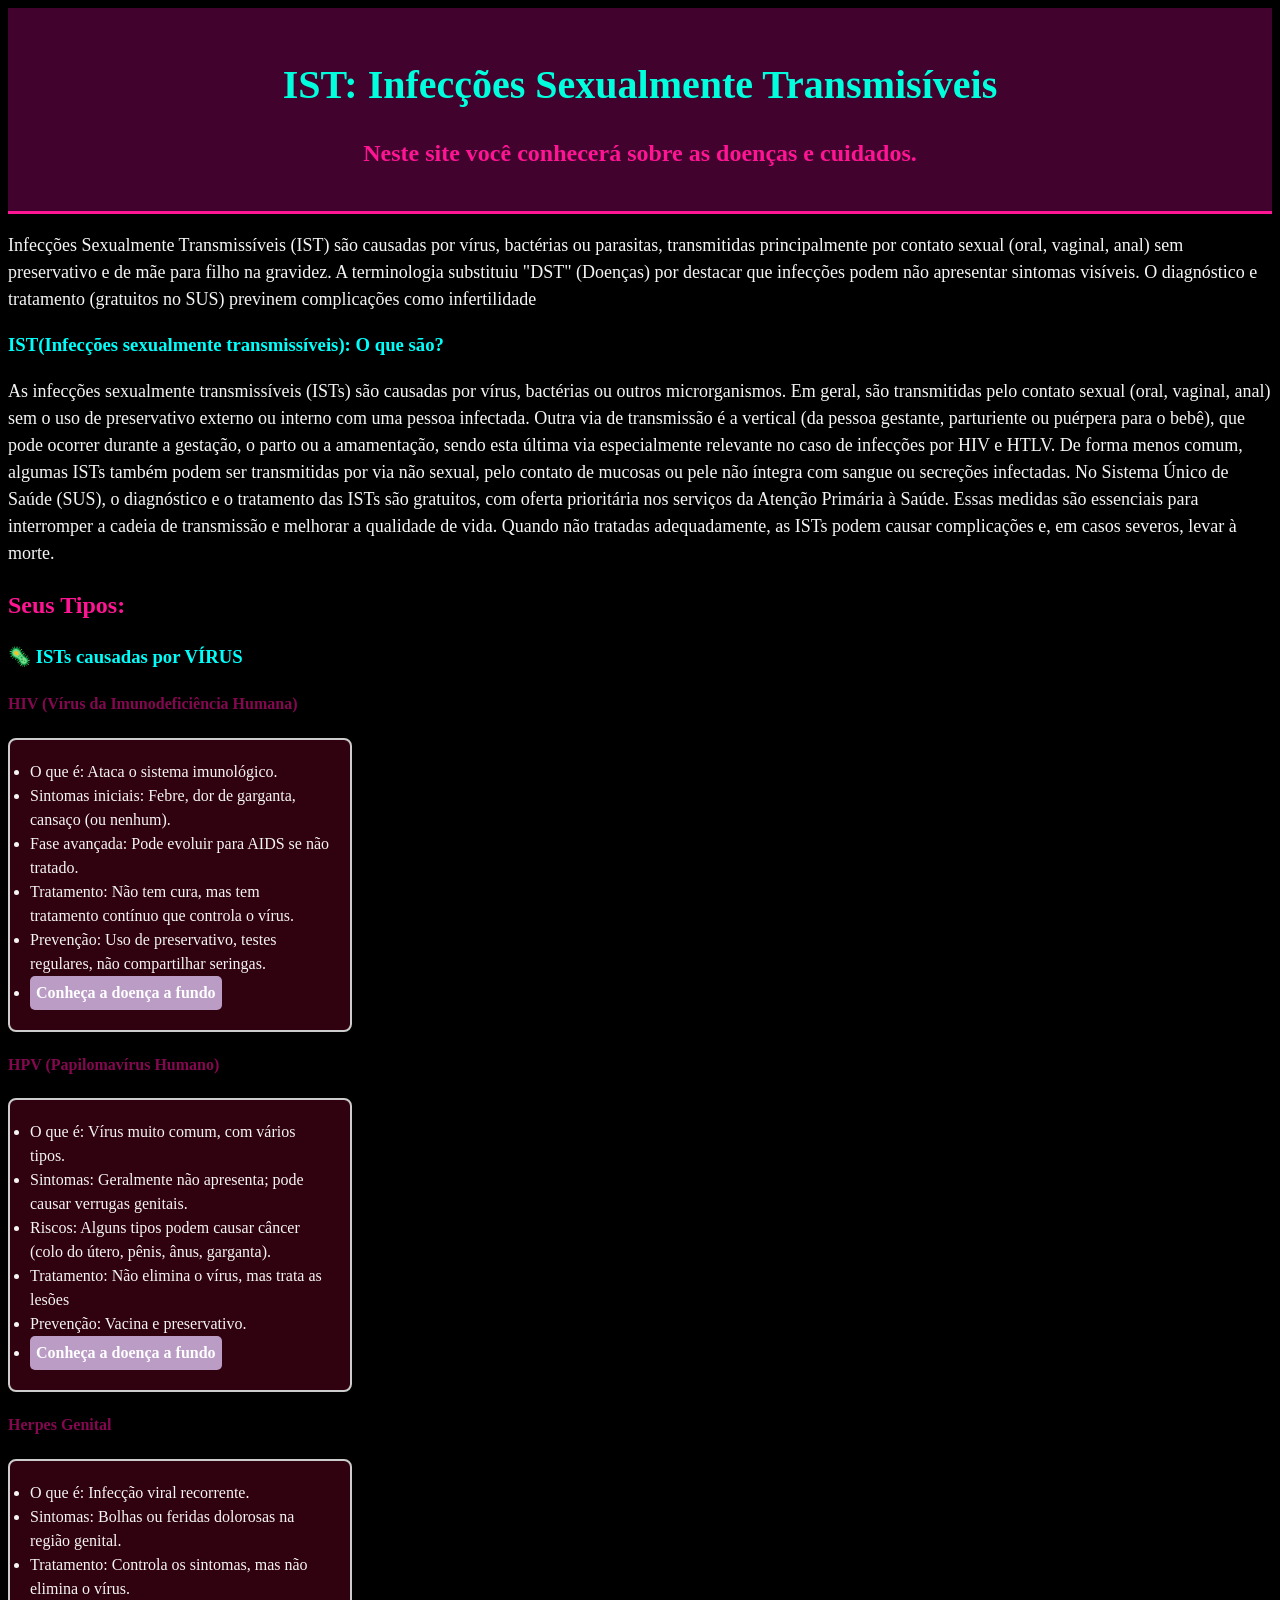
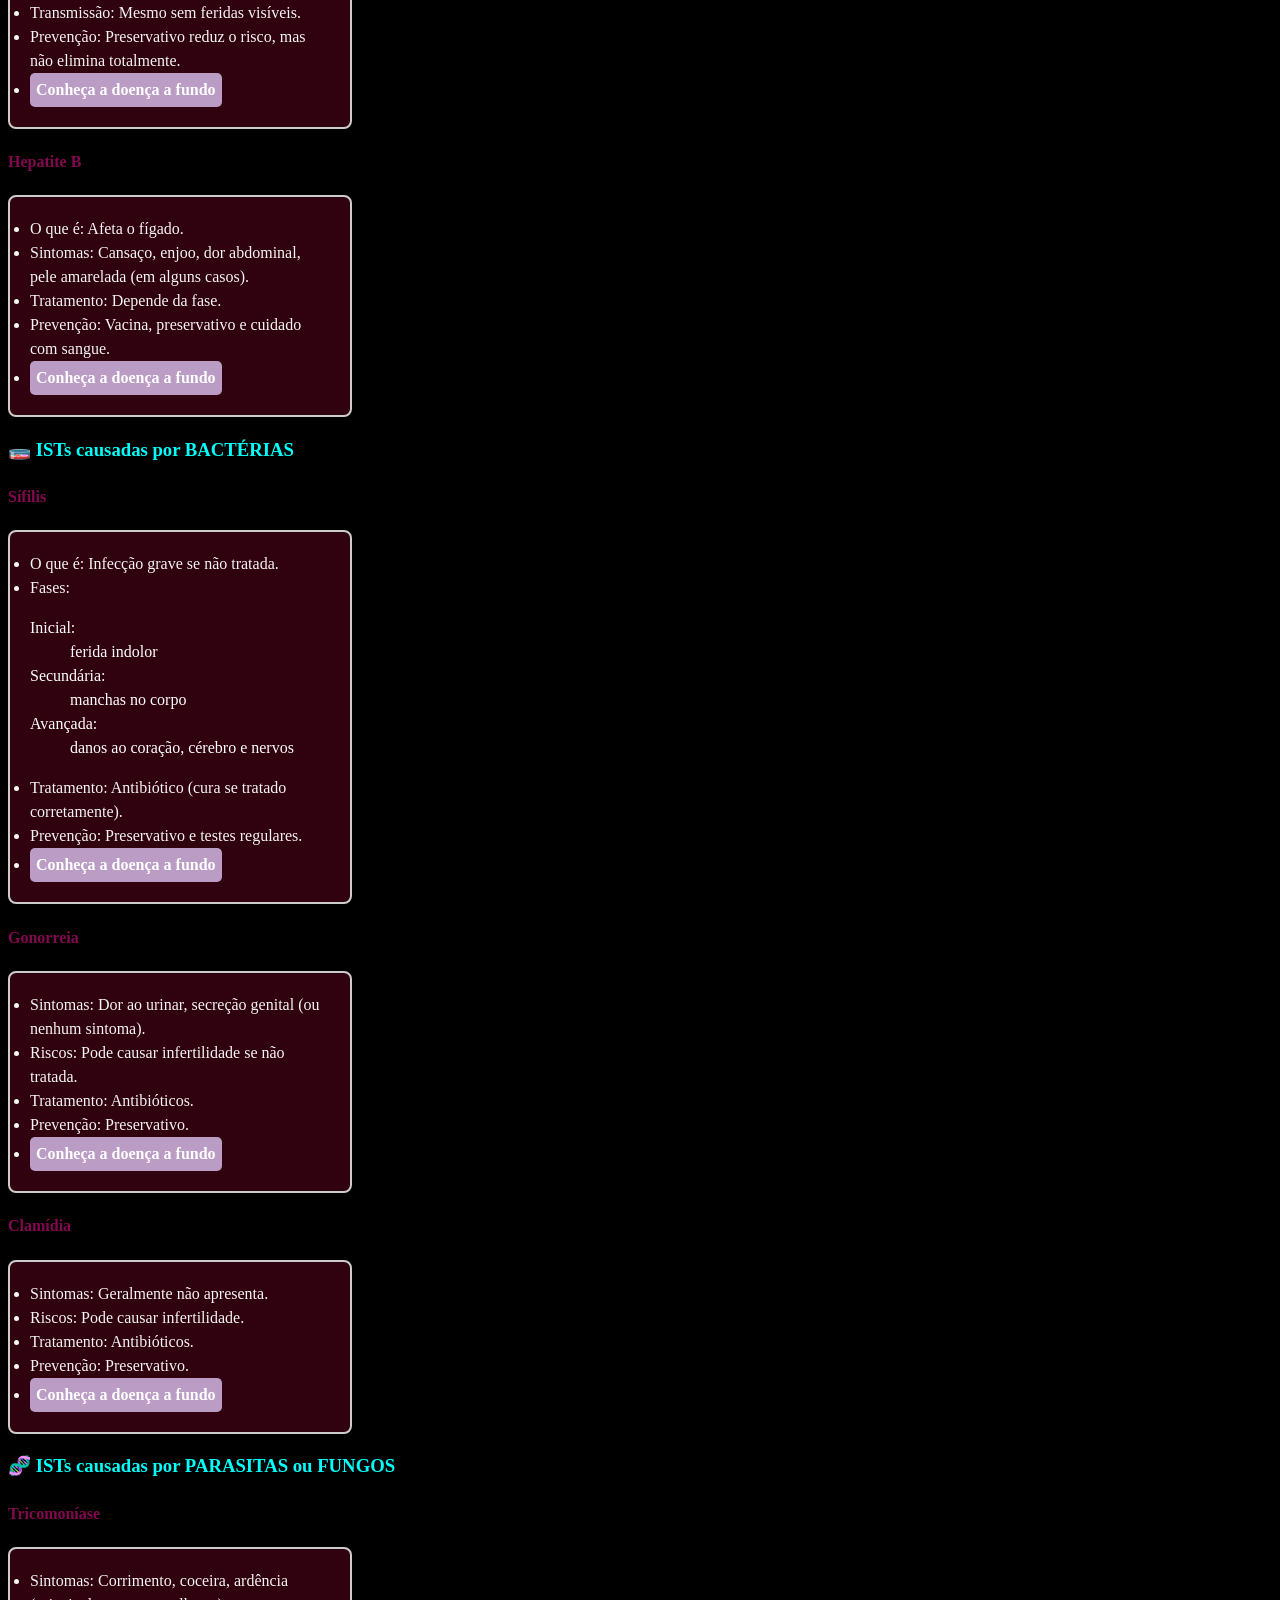
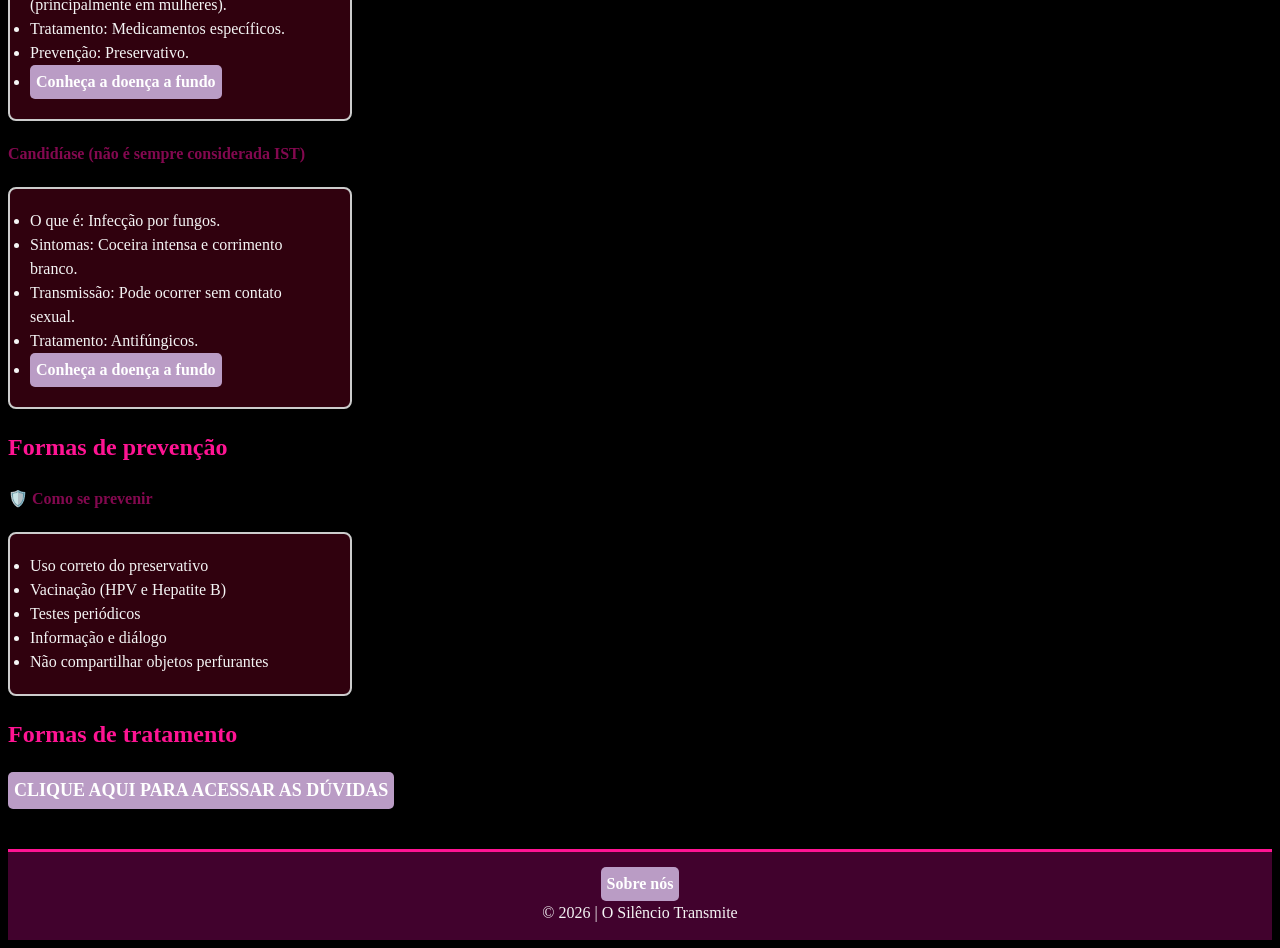
==== commit c14f1808: "Update index.html" ====
--- a/index.html
+++ b/index.html
@@ -51,8 +51,8 @@
    
   }
 
- br {
-    color: wheat;
+ dl {
+    color: white;
  }
 
  a {
@@ -259,8 +259,7 @@
                     <p><a href="duvidas.html">CLIQUE AQUI PARA ACESSAR AS DÚVIDAS</a></p>
             </main>
             <footer>
-                <p>Este site foi desenvovido por uma equipe escolar do Instituto federal de Minas Gerais (IFMG) juntamente com os orientadores</p>
-                <p>Camila Laranjeira (Professora e orientadora do projeto), Moises Henrique (Orientador do técnco) e Luisa Bezarra(Professora e cliente). A quipe de desenvolvedores engloba os estudantes: Pietro Machado. Bernardo Cézar, Pedro Lucas, Ariely Stephanie, Giovanna Vitoria, João Pedro Ramos, Murilo André, Rafaella Inácio e Vitória De Sousa. </p>
+                <p><a href="sobre_nos.html">Sobre nós</a></p>
                 <p>&copy; 2026 | O Silêncio Transmite</p>
                 
             </footer>    
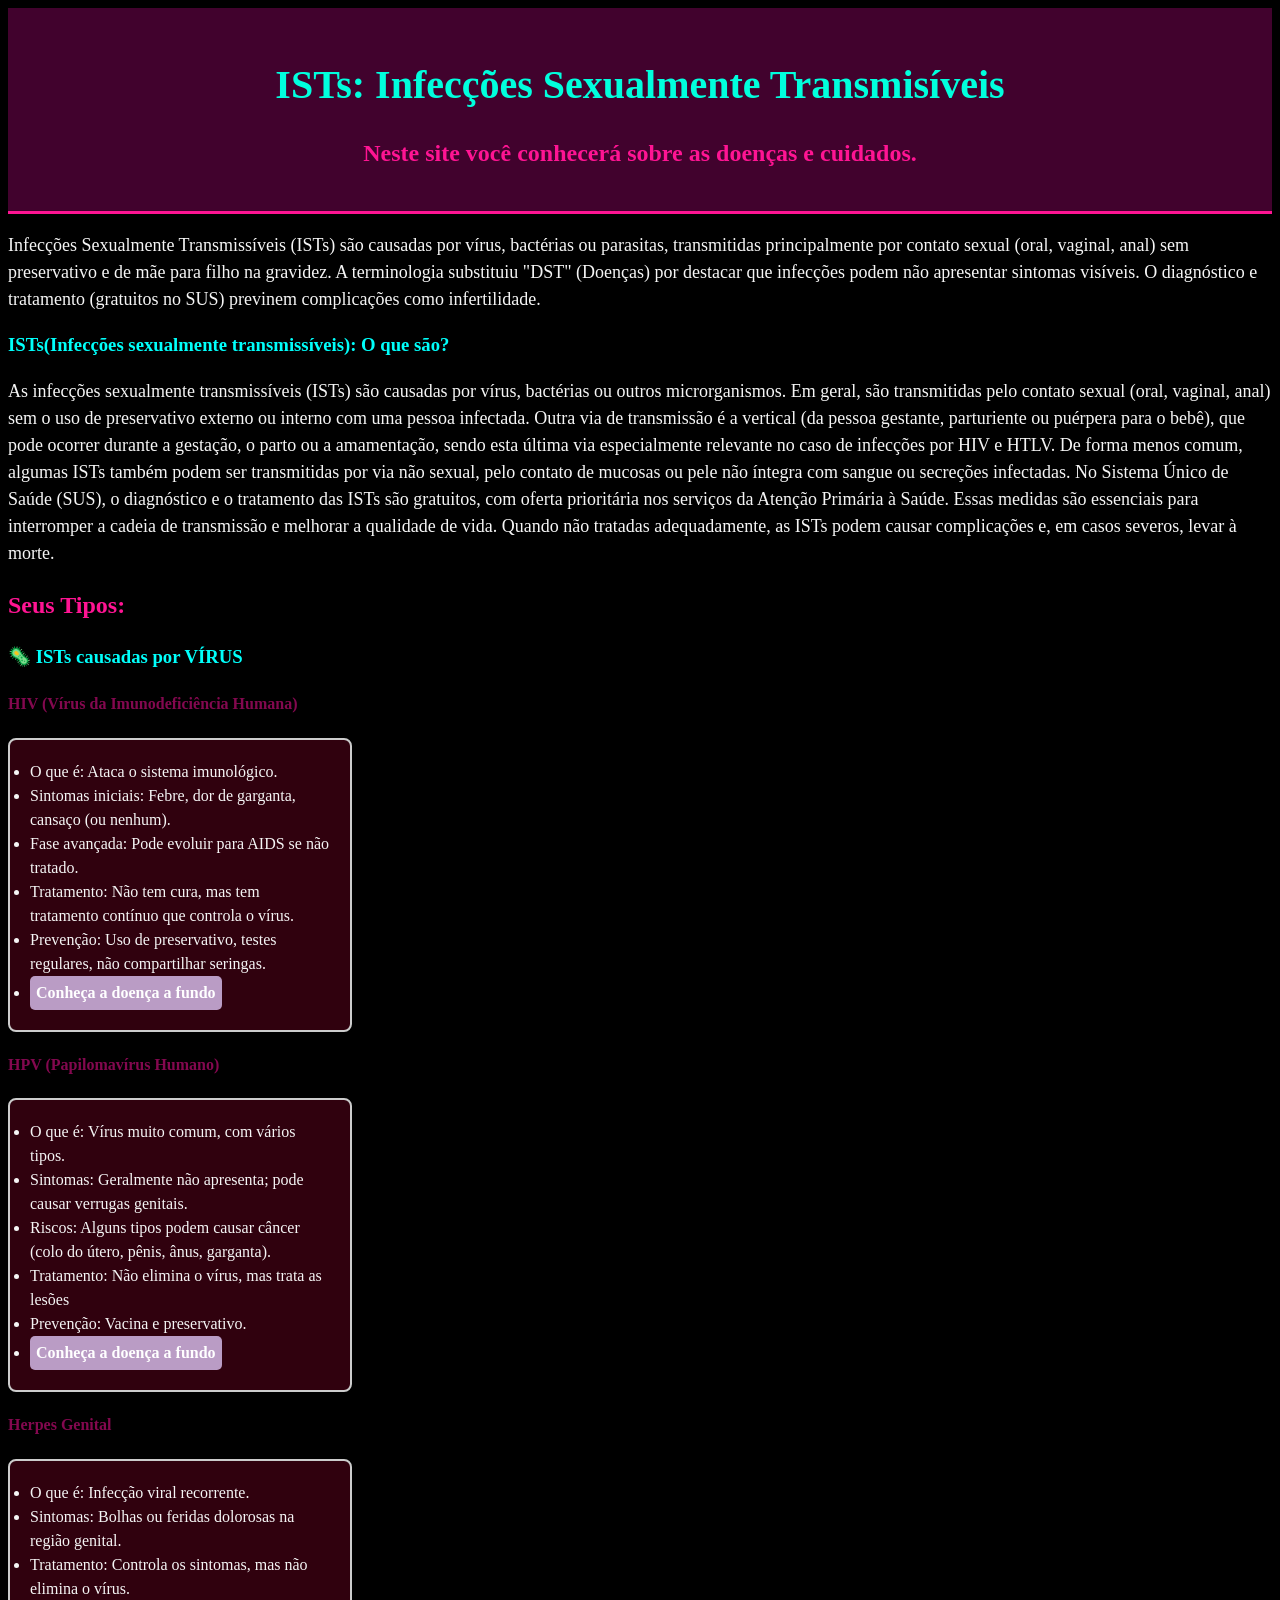
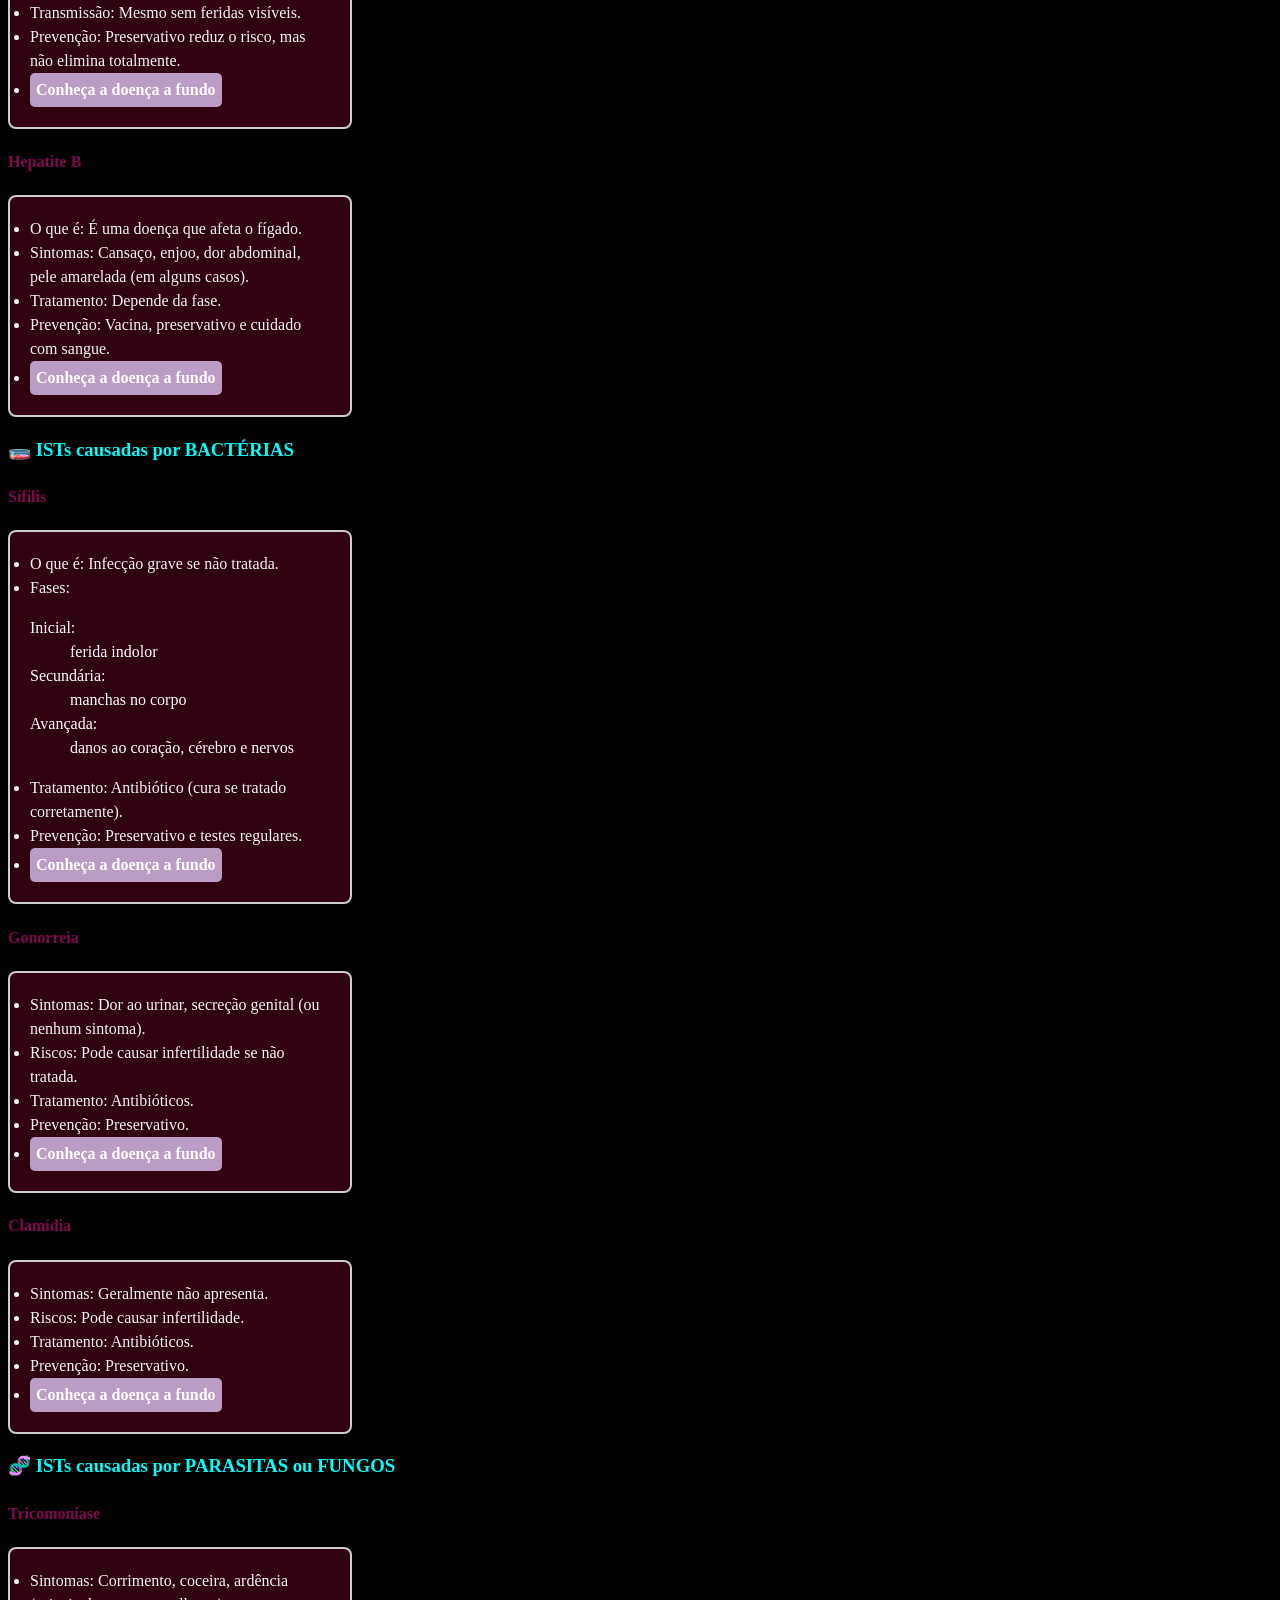
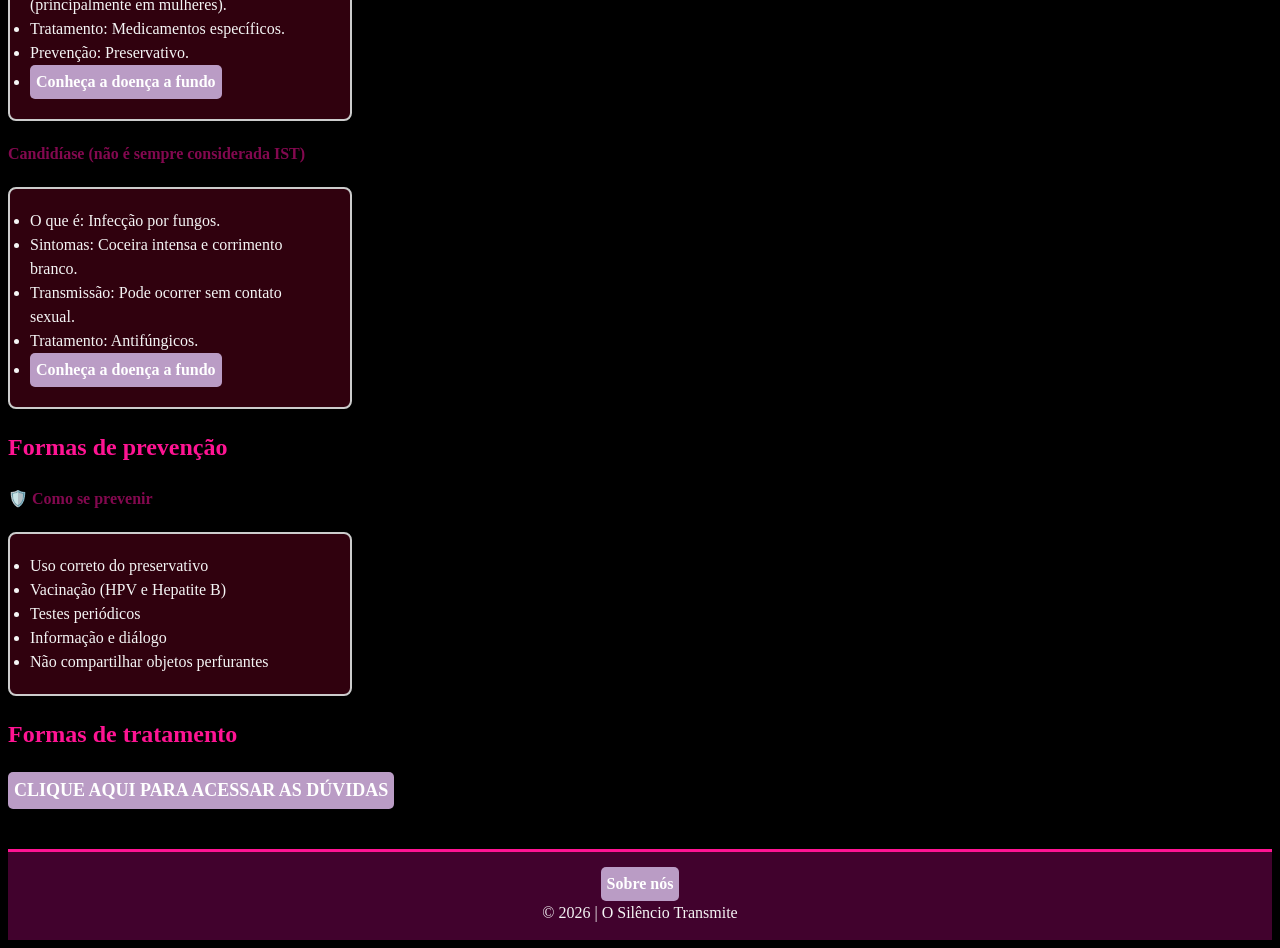
==== commit 2080e51e: "corrigindo parte dos erros" ====
--- a/index.html
+++ b/index.html
@@ -81,7 +81,7 @@
     </head>
         <body>
             <header> 
-                <h1>IST: Infecções Sexualmente Transmisíveis</h1>
+                <h1>ISTs: Infecções Sexualmente Transmisíveis</h1>
                 <h2>Neste site você conhecerá sobre as doenças e cuidados. </h2>
             </header>
             
@@ -89,12 +89,12 @@
                   <!--   INTRODUÇÃO -->
                 <section>
                 
-                    <p>Infecções Sexualmente Transmissíveis (IST) são causadas por vírus, bactérias ou parasitas, transmitidas principalmente por contato sexual (oral, vaginal, anal) sem preservativo e de mãe para filho na gravidez. A terminologia substituiu "DST" (Doenças) por destacar que infecções podem não apresentar sintomas visíveis. O diagnóstico e tratamento (gratuitos no SUS) previnem complicações como infertilidade </p>
+                    <p>Infecções Sexualmente Transmissíveis (ISTs) são causadas por vírus, bactérias ou parasitas, transmitidas principalmente por contato sexual (oral, vaginal, anal) sem preservativo e de mãe para filho na gravidez. A terminologia substituiu "DST" (Doenças) por destacar que infecções podem não apresentar sintomas visíveis. O diagnóstico e tratamento (gratuitos no SUS) previnem complicações como infertilidade. </p>
                 
                 </section>
                 <!--  DESENVOLVIMENTO(OQ E )  -->
                 <section>
-                    <h3> IST(Infecções sexualmente transmissíveis): O que são? </h3>   
+                    <h3> ISTs(Infecções sexualmente transmissíveis): O que são? </h3>   
 
                     <P>As infecções sexualmente transmissíveis (ISTs) são causadas por vírus, bactérias ou outros microrganismos. Em geral, são transmitidas pelo contato sexual (oral, vaginal, anal) sem o uso de preservativo externo ou interno com uma pessoa infectada.
                          Outra via de transmissão é a vertical (da pessoa gestante, parturiente ou puérpera para o bebê), que pode ocorrer durante a gestação, o parto ou a amamentação, sendo esta última via especialmente relevante no caso de infecções por HIV e HTLV. 
@@ -148,7 +148,7 @@
                                                 
                             <h4>Hepatite B</h4>
                                 <ul>
-                                    <li>O que é: Afeta o fígado.</li>
+                                    <li>O que é: É uma doença que afeta o fígado.</li>
 
                                     <li>Sintomas: Cansaço, enjoo, dor abdominal, pele amarelada (em alguns casos).</li>
 
